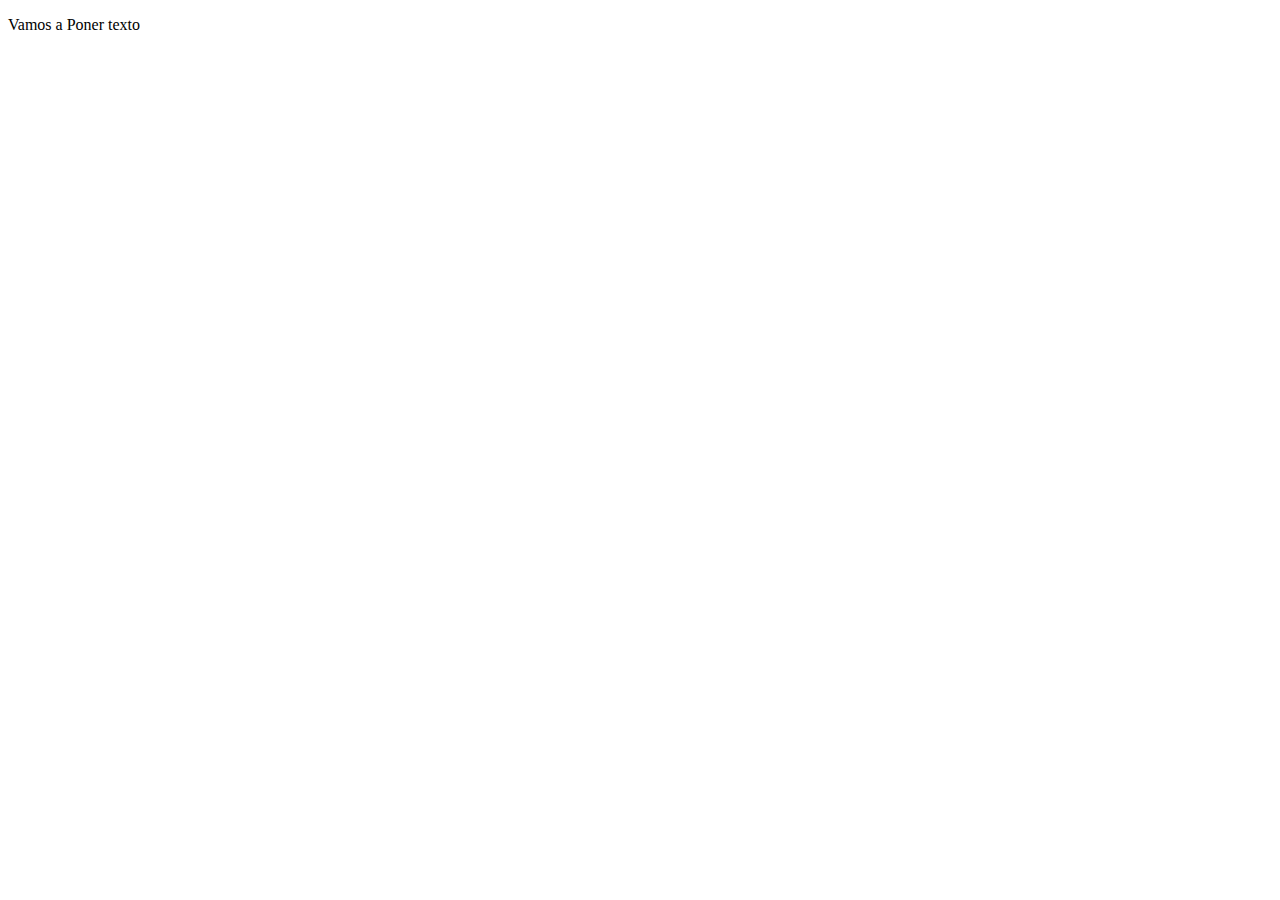
==== Index.html @ 3bfc8650 "Inicio de Page" ====
<!DOCTYPE html>
<html lang="en">
<head>
    <meta charset="UTF-8">
    <meta name="viewport" content="width=device-width, initial-scale=1.0">
    <title>Document</title>
</head>
<body>
    <P>Vamos a Poner texto</P>
</body>
</html>
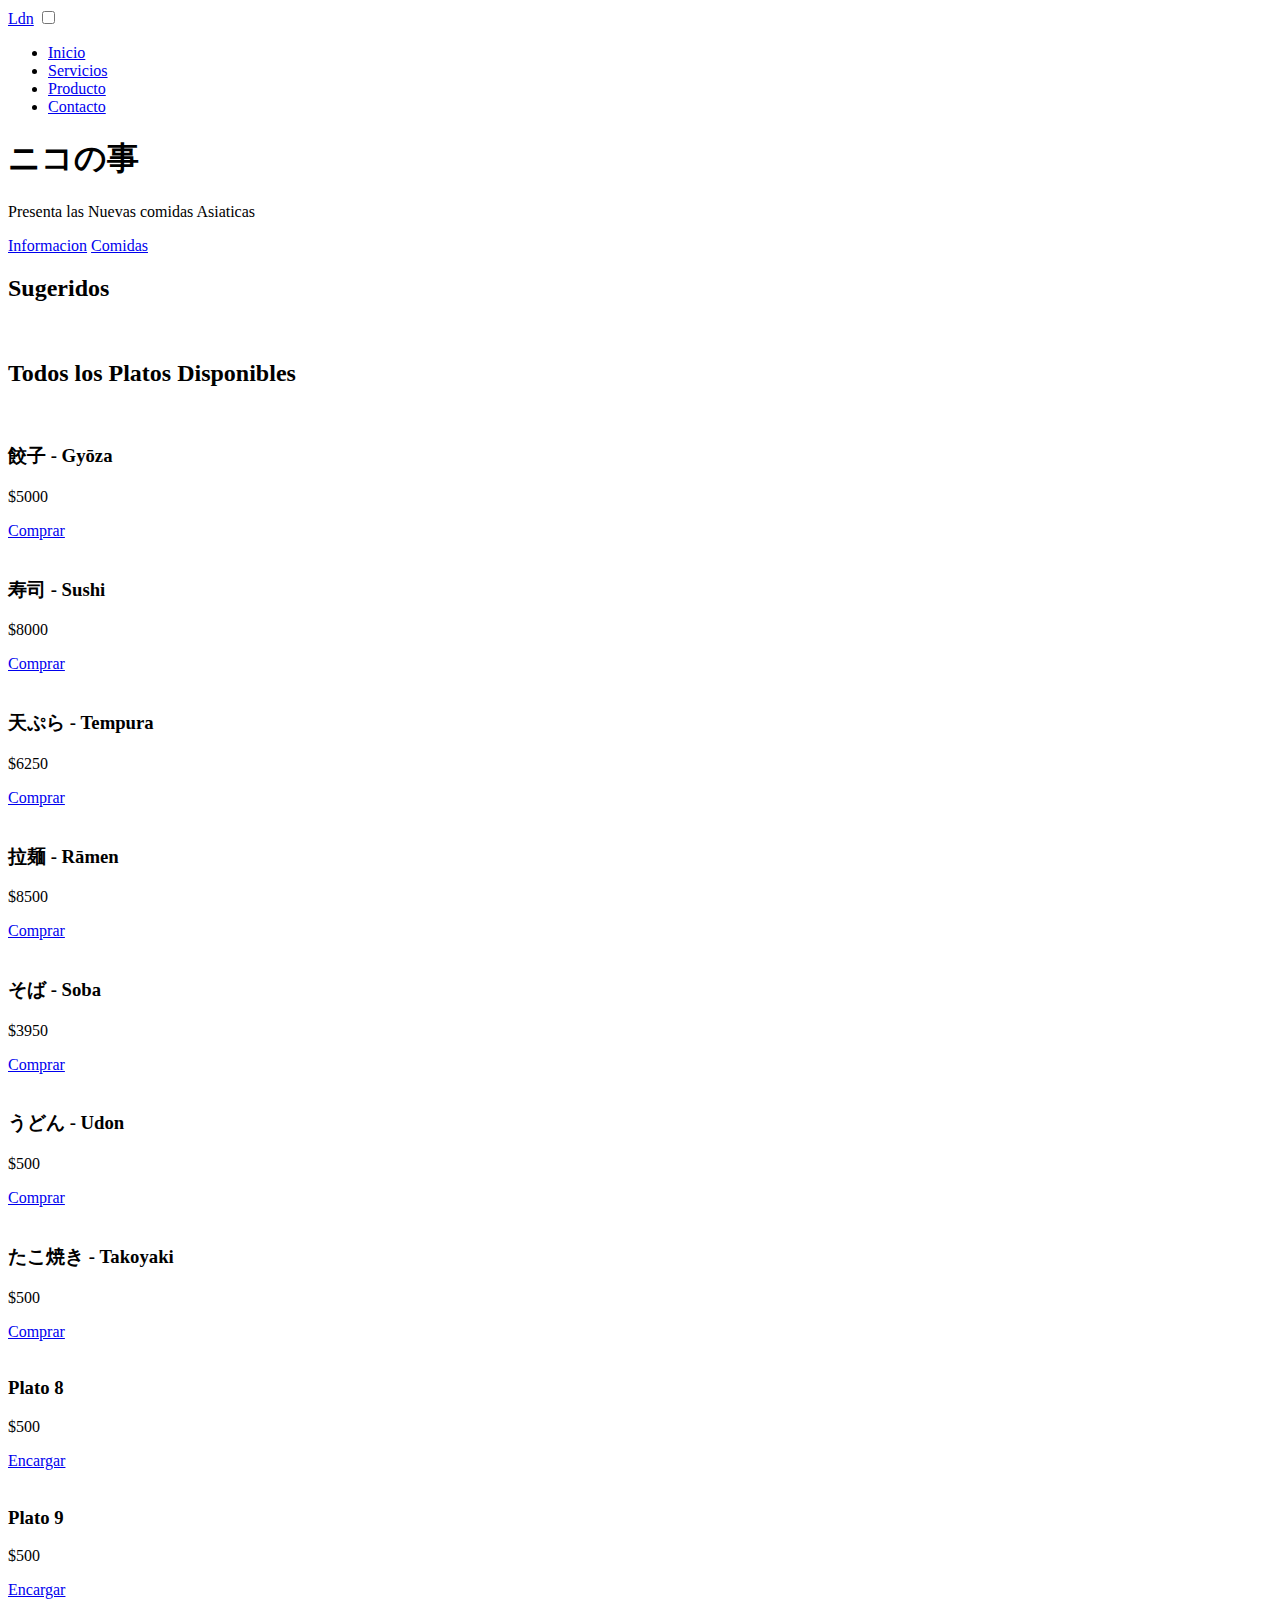
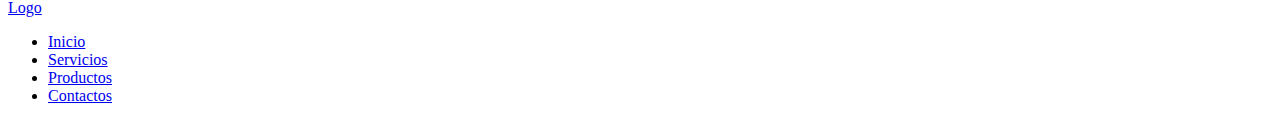
==== commit 920a8f94: "modificado html" ====
--- a/Index.html
+++ b/Index.html
@@ -3,9 +3,155 @@
 <head>
     <meta charset="UTF-8">
     <meta name="viewport" content="width=device-width, initial-scale=1.0">
-    <title>Document</title>
+    <title>EL Hoy</title>
+    <link rel="stylesheet" href="Style.css">
+    <link rel="stylesheet" href="JavaScript.js">
+    <link rel="shortcut icon" href="1.png" type="image/x-icon">
 </head>
 <body>
-    <P>Vamos a Poner texto</P>
+    <header class="header">
+        <div class="menu container">
+            <a href="#" class="Logo">Ldn</a>
+            <input type="checkbox" id="menu"/>
+            <label for="menu"></label>
+            <nav class="navbar">
+                <ul>
+                    <li><a href="#">Inicio</a></li>
+                    <li><a href="#">Servicios</a></li>
+                    <li><a href="#">Producto</a></li>
+                    <li><a href="#">Contacto</a></li>
+                </ul>
+            </nav>
+        </div>
+        <div class="header-content container">
+            <div class="header-txt">
+                <h1>ニコの事</h1>
+                <p>Presenta las Nuevas comidas Asiaticas</p>
+                <div class="butons">
+                    <a href="#" class="btn-1">Informacion</a>
+                    <a href="#" class="btn-1">Comidas</a>
+                </div>
+            </div>
+        </div>
+    </header>
+    <section class="popular container">
+        <h2>Sugeridos</h2>
+        <div class="popular-content">
+          <img src="" alt="">
+          <img src="" alt="">
+          <img src="" alt="">
+          <img src="" alt="">
+          <img src="" alt="">
+        </div>
+    </section>
+    <main class="produc container">
+        <h2>Todos los Platos Disponibles</h2>
+        <div class="produc-content">
+            <div class="produc-1">
+                <img src="Images/p1.jpg" alt="">
+                <div class="produc-txt">
+                    <h3>餃子 - Gyōza</h3>
+                    <div class="price">
+                        <p>$5000</p>
+                        <a href="#" class="btn-2">Comprar</a>
+                    </div>
+                </div>
+            </div>
+            <div class="produc-2">
+                <img src="Images/p2.jpg" alt="">
+                <div class="produc-txt">
+                    <h3>寿司 - Sushi</h3>
+                    <div class="price">
+                        <p>$8000</p>
+                        <a href="#" class="btn-2">Comprar</a>
+                    </div>
+                </div>
+            </div>
+            <div class="produc-3">
+                <img src="Images/p3.jpg" alt="">
+                <div class="produc-txt">
+                    <h3>天ぷら - Tempura</h3>
+                    <div class="price">
+                        <p>$6250</p>
+                        <a href="#" class="btn-2">Comprar</a>
+                    </div>
+                </div>
+            </div>
+            <div class="produc-4">
+                <img src="Images/p4.jpg" alt="">
+                <div class="produc-txt">
+                    <h3>拉麺 - Rāmen</h3>
+                    <div class="price">
+                        <p>$8500</p>
+                        <a href="#" class="btn-2">Comprar</a>
+                    </div>
+                </div>
+            </div>
+            <div class="produc-5">
+                <img src="Images/p5.jpg" alt="">
+                <div class="produc-txt">
+                    <h3>そば - Soba</h3>
+                    <div class="price">
+                        <p>$3950</p>
+                        <a href="#" class="btn-2">Comprar</a>
+                    </div>
+                </div>
+            </div>
+            <div class="produc-6">
+                <img src="Images/p6.jpg" alt="">
+                <div class="produc-txt">
+                    <h3>うどん - Udon</h3>
+                    <div class="price">
+                        <p>$500</p>
+                        <a href="#" class="btn-2">Comprar</a>
+                    </div>
+                </div>
+            </div>
+            <div class="produc-7">
+                <img src="" alt="">
+                <div class="produc-txt">
+                    <h3>たこ焼き - Takoyaki</h3>
+                    <div class="price">
+                        <p>$500</p>
+                        <a href="#" class="btn-2">Comprar</a>
+                    </div>
+                </div>
+            </div>
+            <div class="produc-8">
+                <img src="" alt="">
+                <div class="produc-txt">
+                    <h3>Plato 8</h3>
+                    <div class="price">
+                        <p>$500</p>
+                        <a href="#" class="btn-2">Encargar</a>
+                    </div>
+                </div>
+            </div>
+            <div class="produc-9">
+                <img src="" alt="">
+                <div class="produc-txt">
+                    <h3>Plato 9</h3>
+                    <div class="price">
+                        <p>$500</p>
+                        <a href="#" class="btn-2">Encargar</a>
+                    </div>
+                </div>
+            </div>
+        </div>
+    </main>
+    <a href="form.html"></a>
+    <footer class="footer container">
+        <div class="link">
+            <a href="#" class="Logo">Logo</a>
+        </div>
+        <div class="link">
+            <ul>
+                <li><a href="#">Inicio</a></li>
+                <li><a href="#">Servicios</a></li>
+                <li><a href="#">Productos</a></li>
+                <li><a href="#">Contactos</a></li>
+            </ul>
+        </div>
+    </footer>
 </body>
 </html>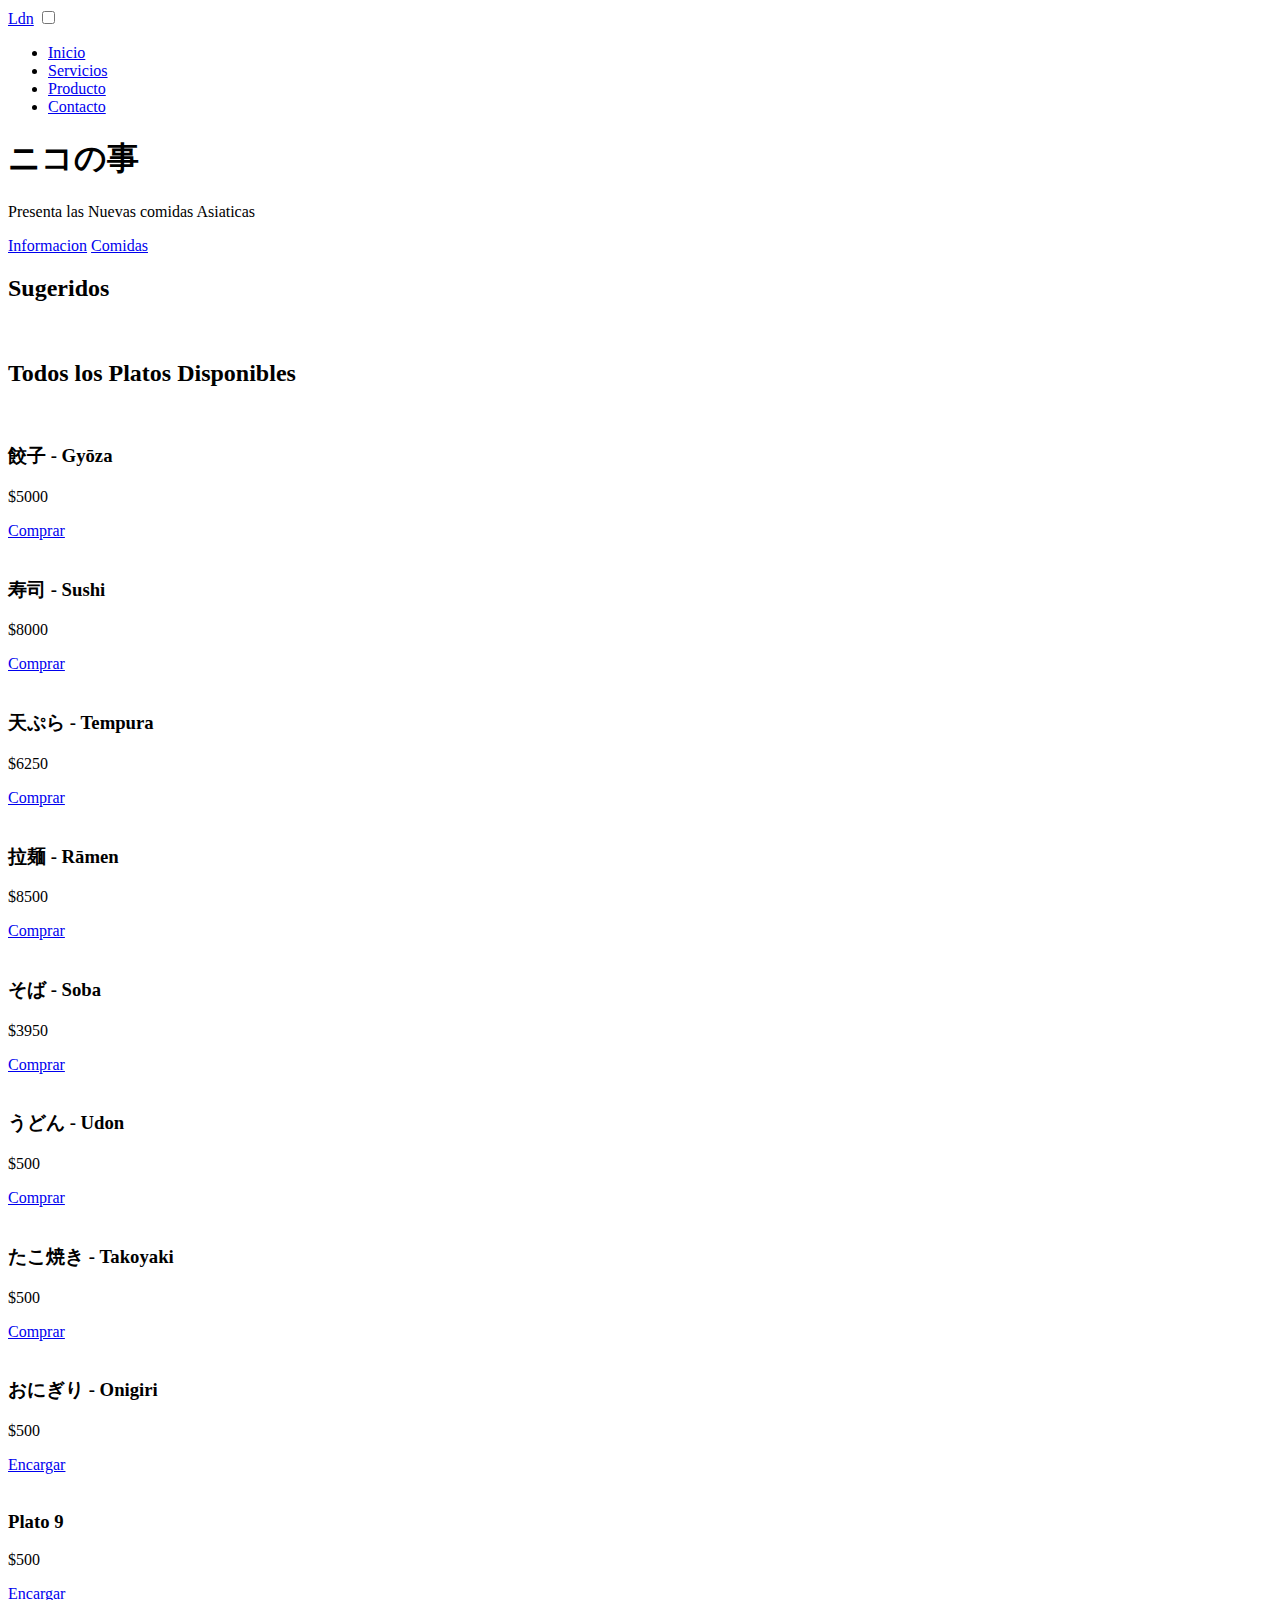
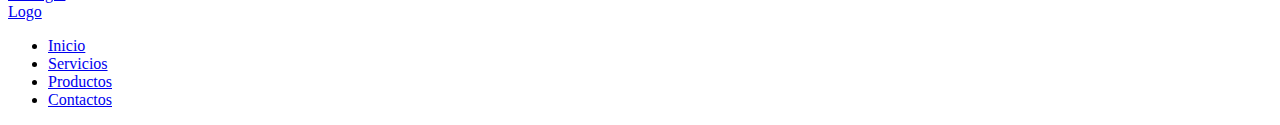
==== commit a476deef: "enlasando form" ====
--- a/Index.html
+++ b/Index.html
@@ -4,8 +4,8 @@
     <meta charset="UTF-8">
     <meta name="viewport" content="width=device-width, initial-scale=1.0">
     <title>EL Hoy</title>
-    <link rel="stylesheet" href="Style.css">
-    <link rel="stylesheet" href="JavaScript.js">
+    <link rel="stylesheet" href="style.css">
+    <link rel="stylesheet" href="form.js">
     <link rel="shortcut icon" href="1.png" type="image/x-icon">
 </head>
 <body>
@@ -108,7 +108,7 @@
                 </div>
             </div>
             <div class="produc-7">
-                <img src="" alt="">
+                <img src="images/p7.jpg" alt="">
                 <div class="produc-txt">
                     <h3>たこ焼き - Takoyaki</h3>
                     <div class="price">
@@ -120,7 +120,7 @@
             <div class="produc-8">
                 <img src="" alt="">
                 <div class="produc-txt">
-                    <h3>Plato 8</h3>
+                    <h3>おにぎり - Onigiri</h3>
                     <div class="price">
                         <p>$500</p>
                         <a href="#" class="btn-2">Encargar</a>
@@ -149,7 +149,7 @@
                 <li><a href="#">Inicio</a></li>
                 <li><a href="#">Servicios</a></li>
                 <li><a href="#">Productos</a></li>
-                <li><a href="#">Contactos</a></li>
+                <li><a href="form.html">Contactos</a></li>
             </ul>
         </div>
     </footer>
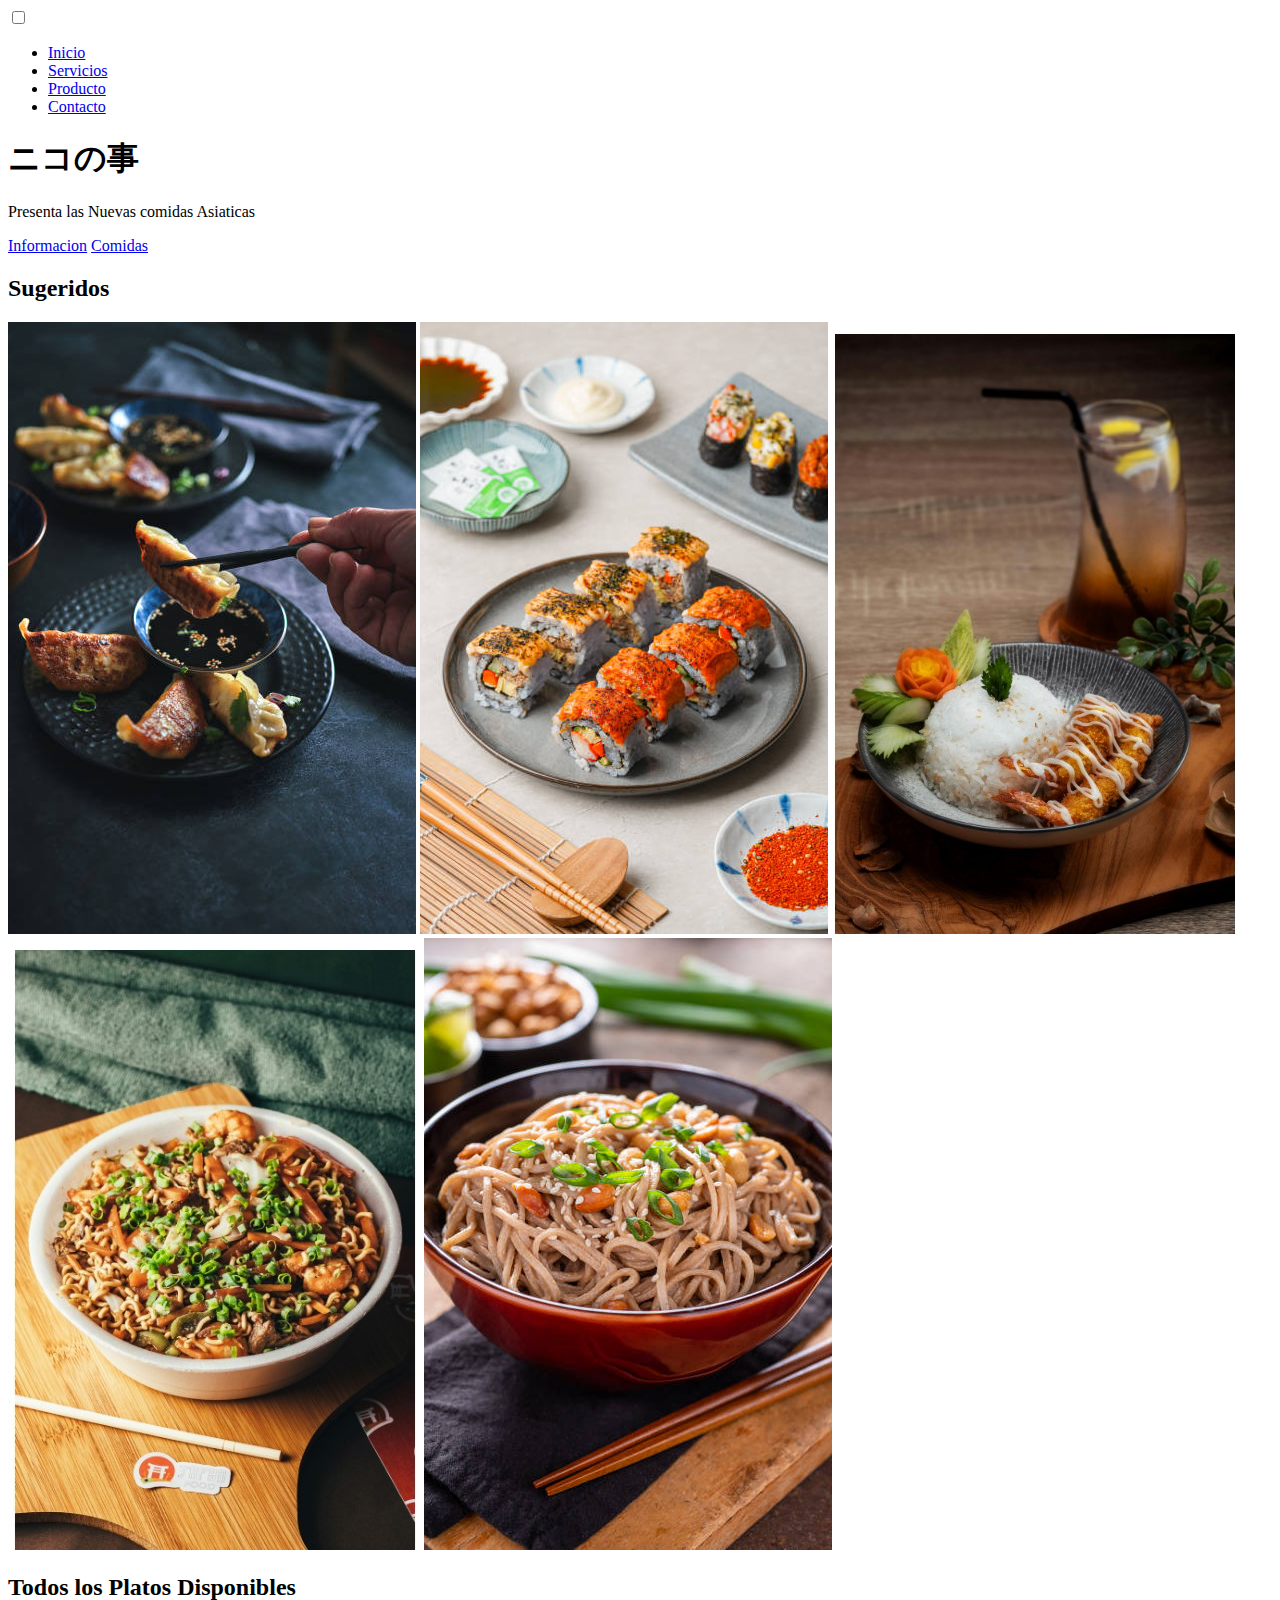
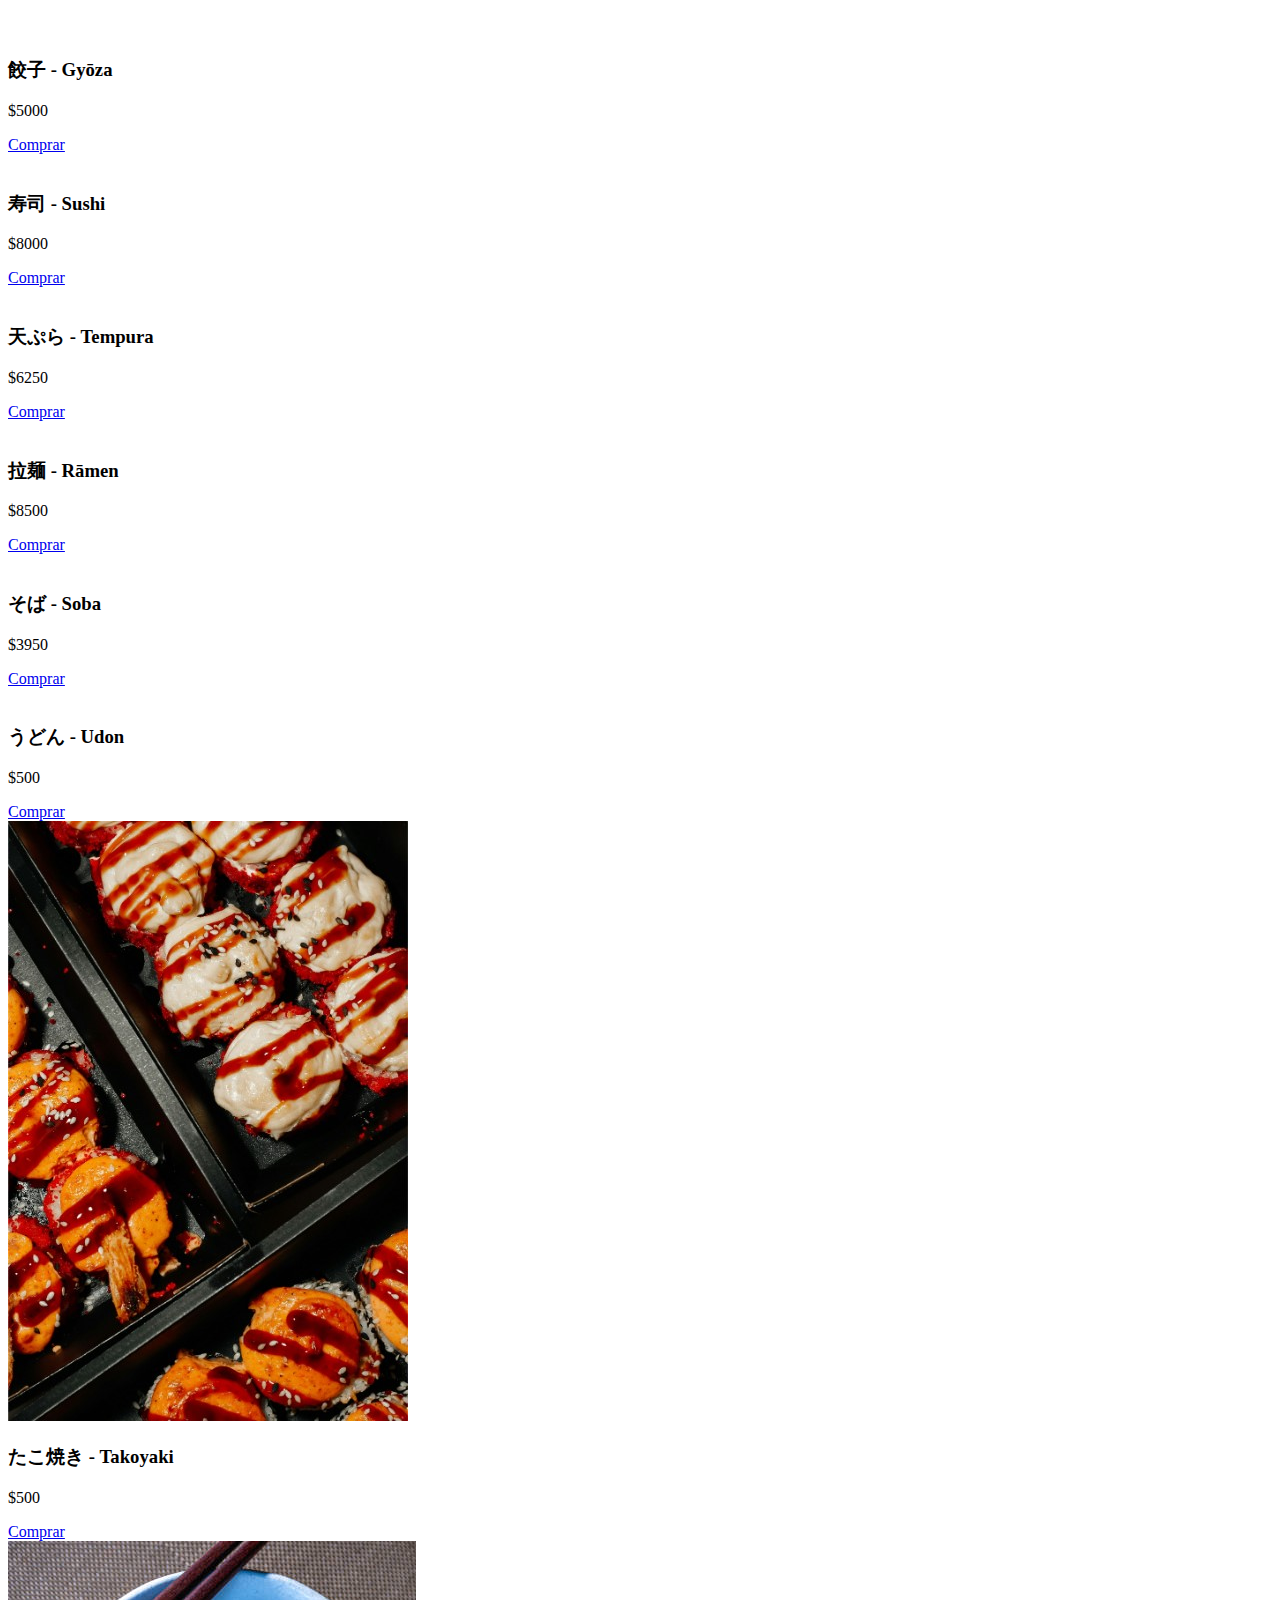
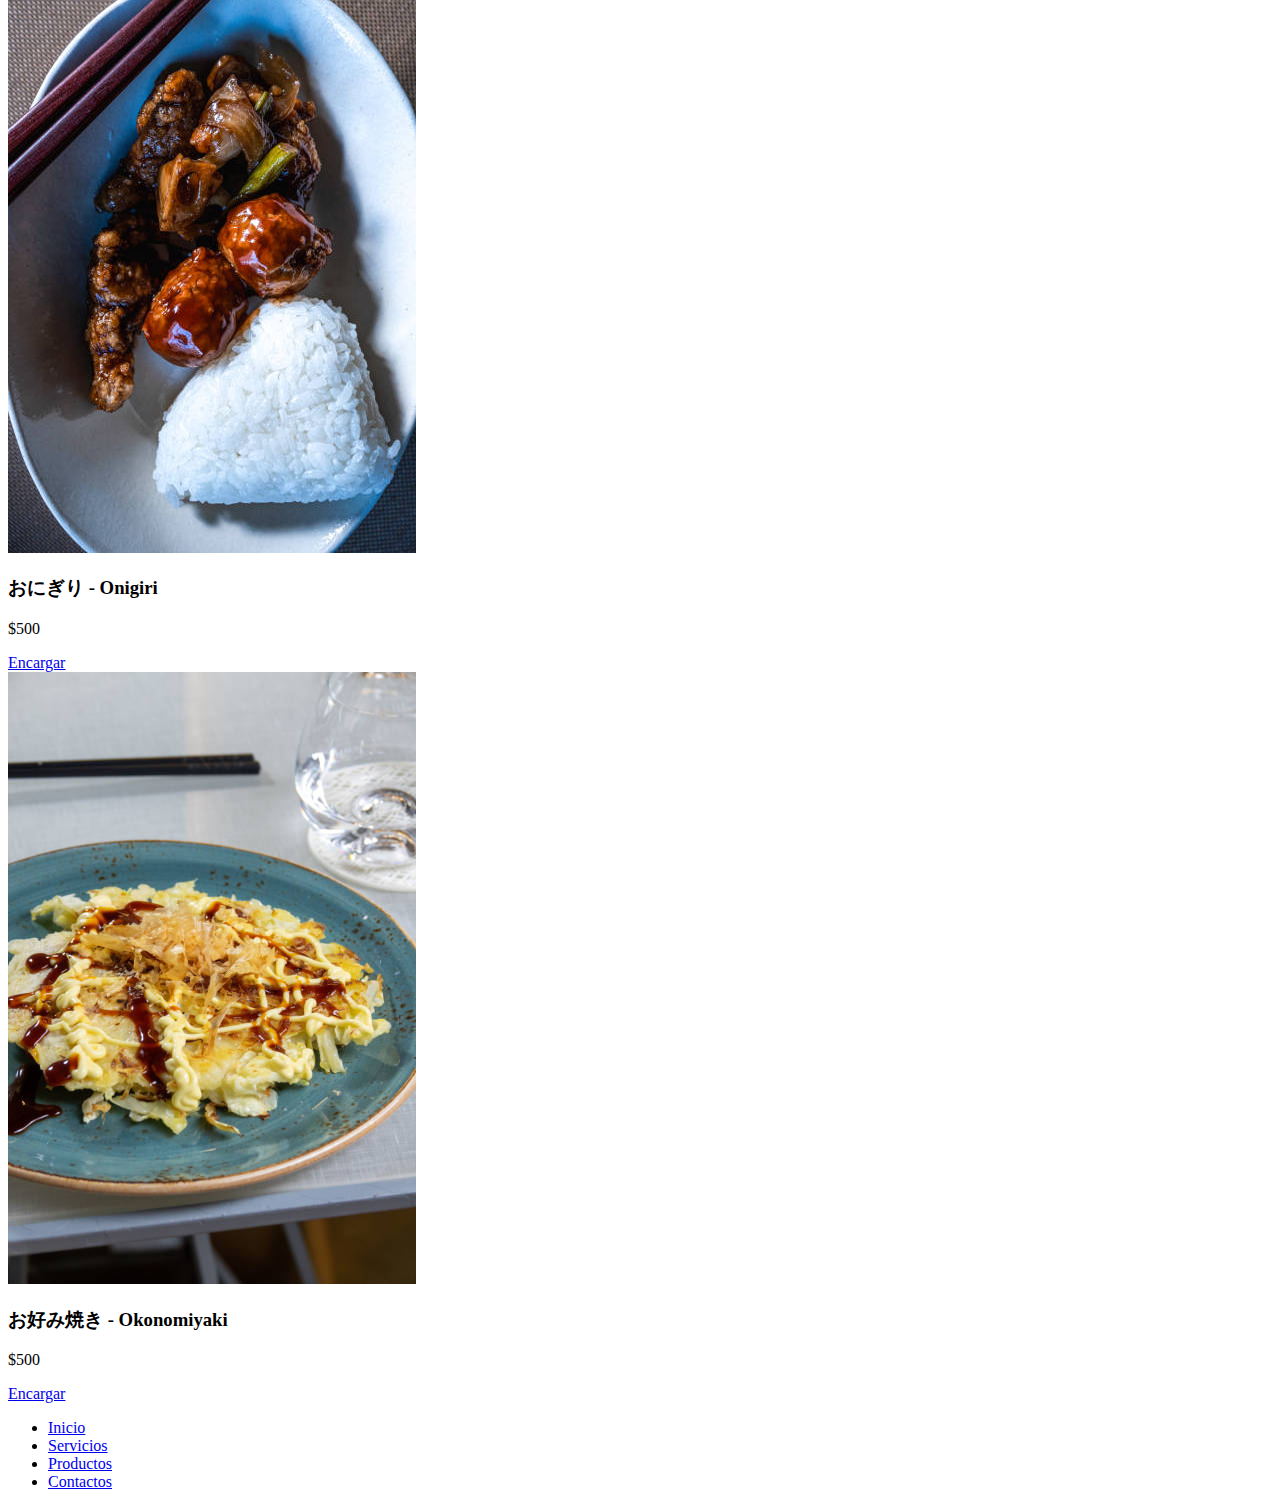
==== commit 52adf07f: "cambios" ====
--- a/Index.html
+++ b/Index.html
@@ -10,8 +10,8 @@
 </head>
 <body>
     <header class="header">
-        <div class="menu container">
-            <a href="#" class="Logo">Ldn</a>
+        <div class="menu container"> 
+             <!--<a href="#" class="Logo">Ldn</a>-->
             <input type="checkbox" id="menu"/>
             <label for="menu"></label>
             <nav class="navbar">
@@ -37,11 +37,11 @@
     <section class="popular container">
         <h2>Sugeridos</h2>
         <div class="popular-content">
-          <img src="" alt="">
-          <img src="" alt="">
-          <img src="" alt="">
-          <img src="" alt="">
-          <img src="" alt="">
+          <img src="images/p1.jpg" alt="">
+          <img src="images/p2.jpg" alt="">
+          <img src="images/p3.jpg" alt="">
+          <img src="images/p4.jpg" alt="">
+          <img src="images/p5.jpg" alt="">
         </div>
     </section>
     <main class="produc container">
@@ -118,7 +118,7 @@
                 </div>
             </div>
             <div class="produc-8">
-                <img src="" alt="">
+                <img src="images/p8.jpg" alt="">
                 <div class="produc-txt">
                     <h3>おにぎり - Onigiri</h3>
                     <div class="price">
@@ -128,9 +128,9 @@
                 </div>
             </div>
             <div class="produc-9">
-                <img src="" alt="">
+                <img src="images/p9.jpg" alt="">
                 <div class="produc-txt">
-                    <h3>Plato 9</h3>
+                    <h3>お好み焼き - Okonomiyaki</h3>
                     <div class="price">
                         <p>$500</p>
                         <a href="#" class="btn-2">Encargar</a>
@@ -142,7 +142,7 @@
     <a href="form.html"></a>
     <footer class="footer container">
         <div class="link">
-            <a href="#" class="Logo">Logo</a>
+            <!--<a href="#" class="Logo">Logo</a>-->
         </div>
         <div class="link">
             <ul>
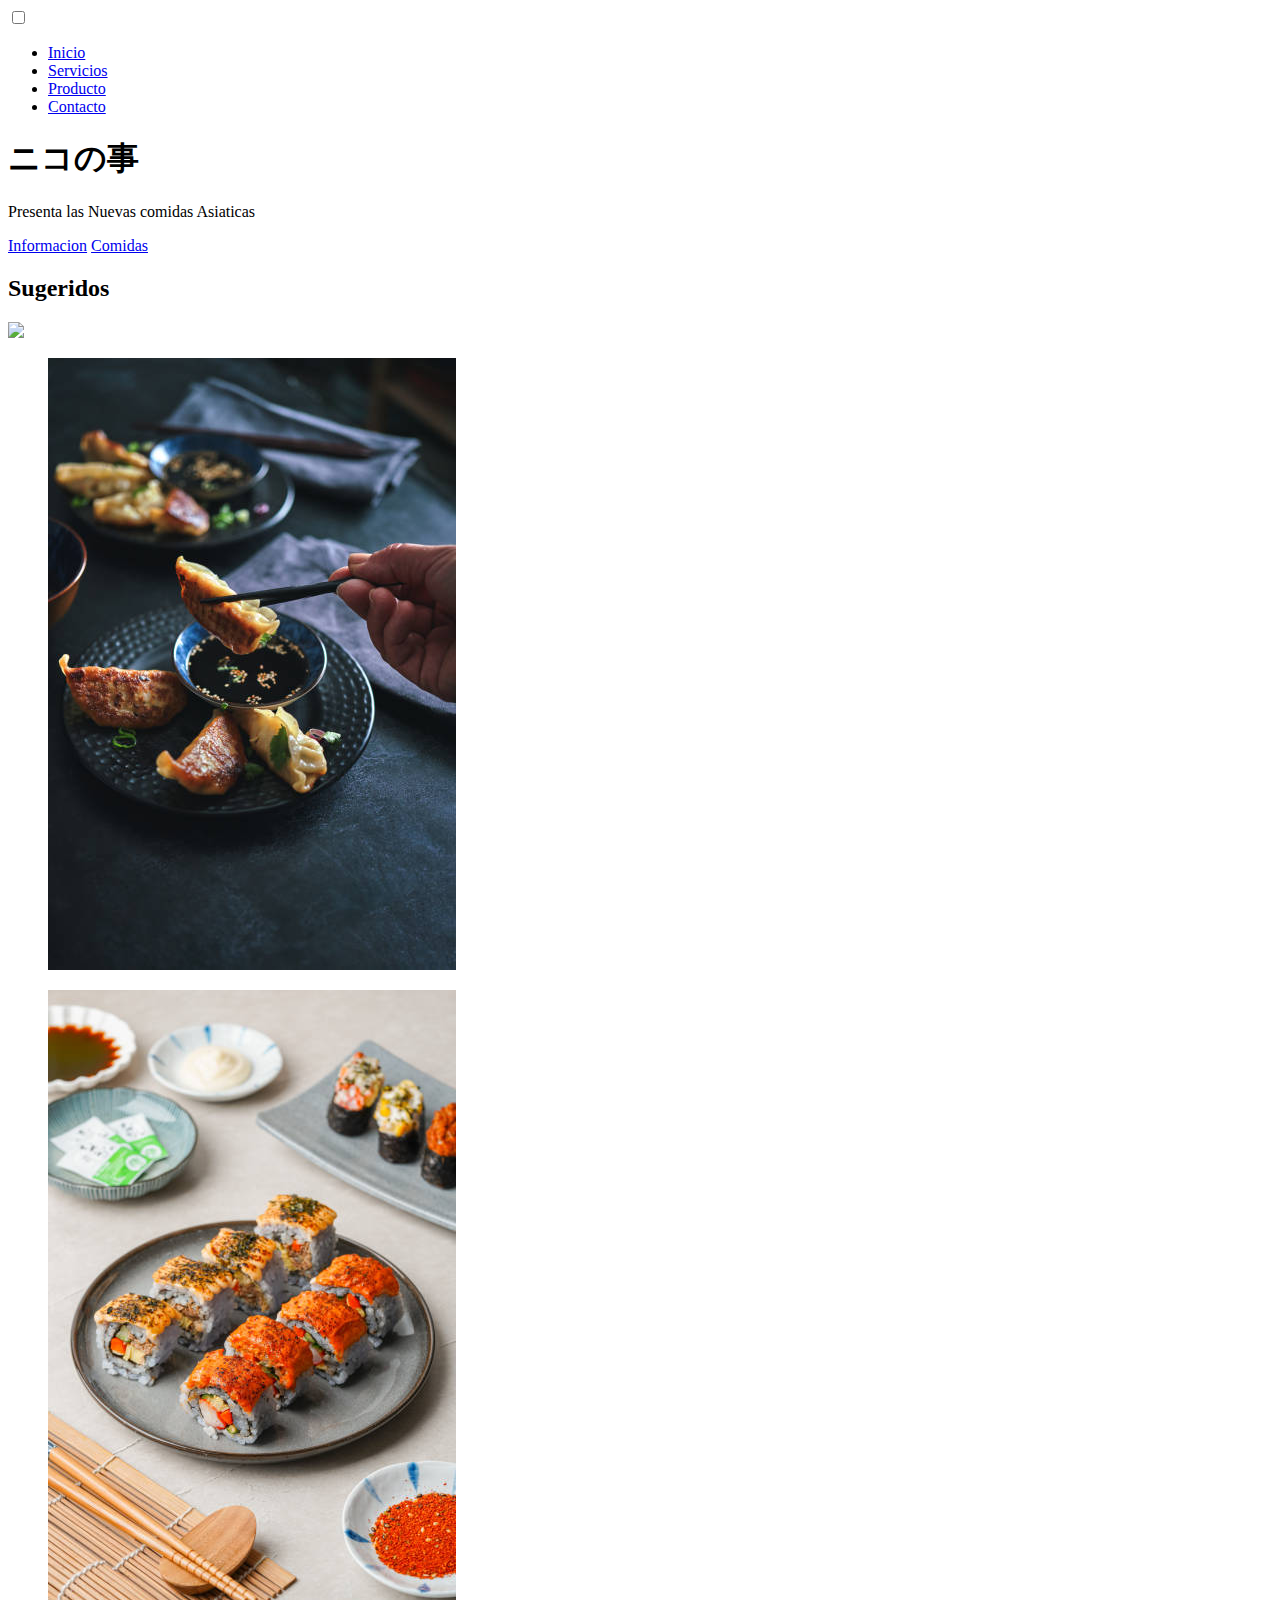
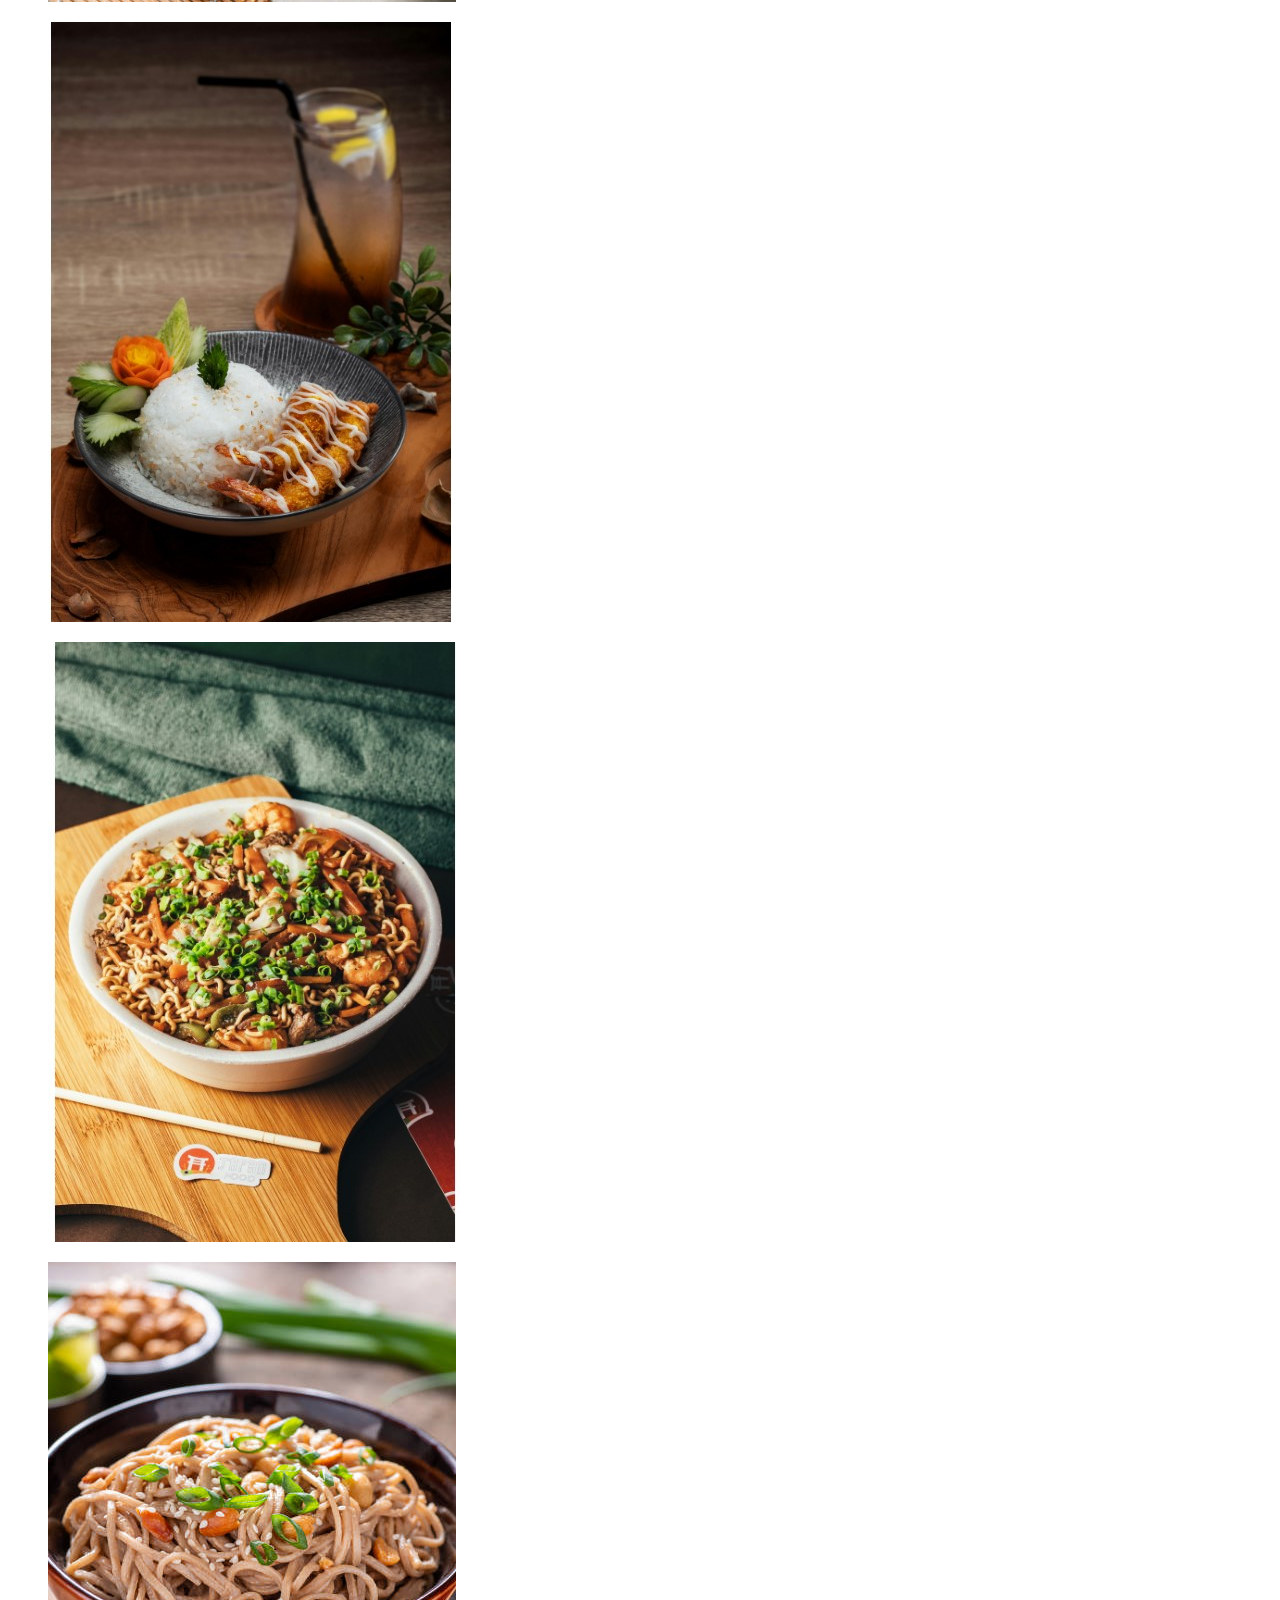
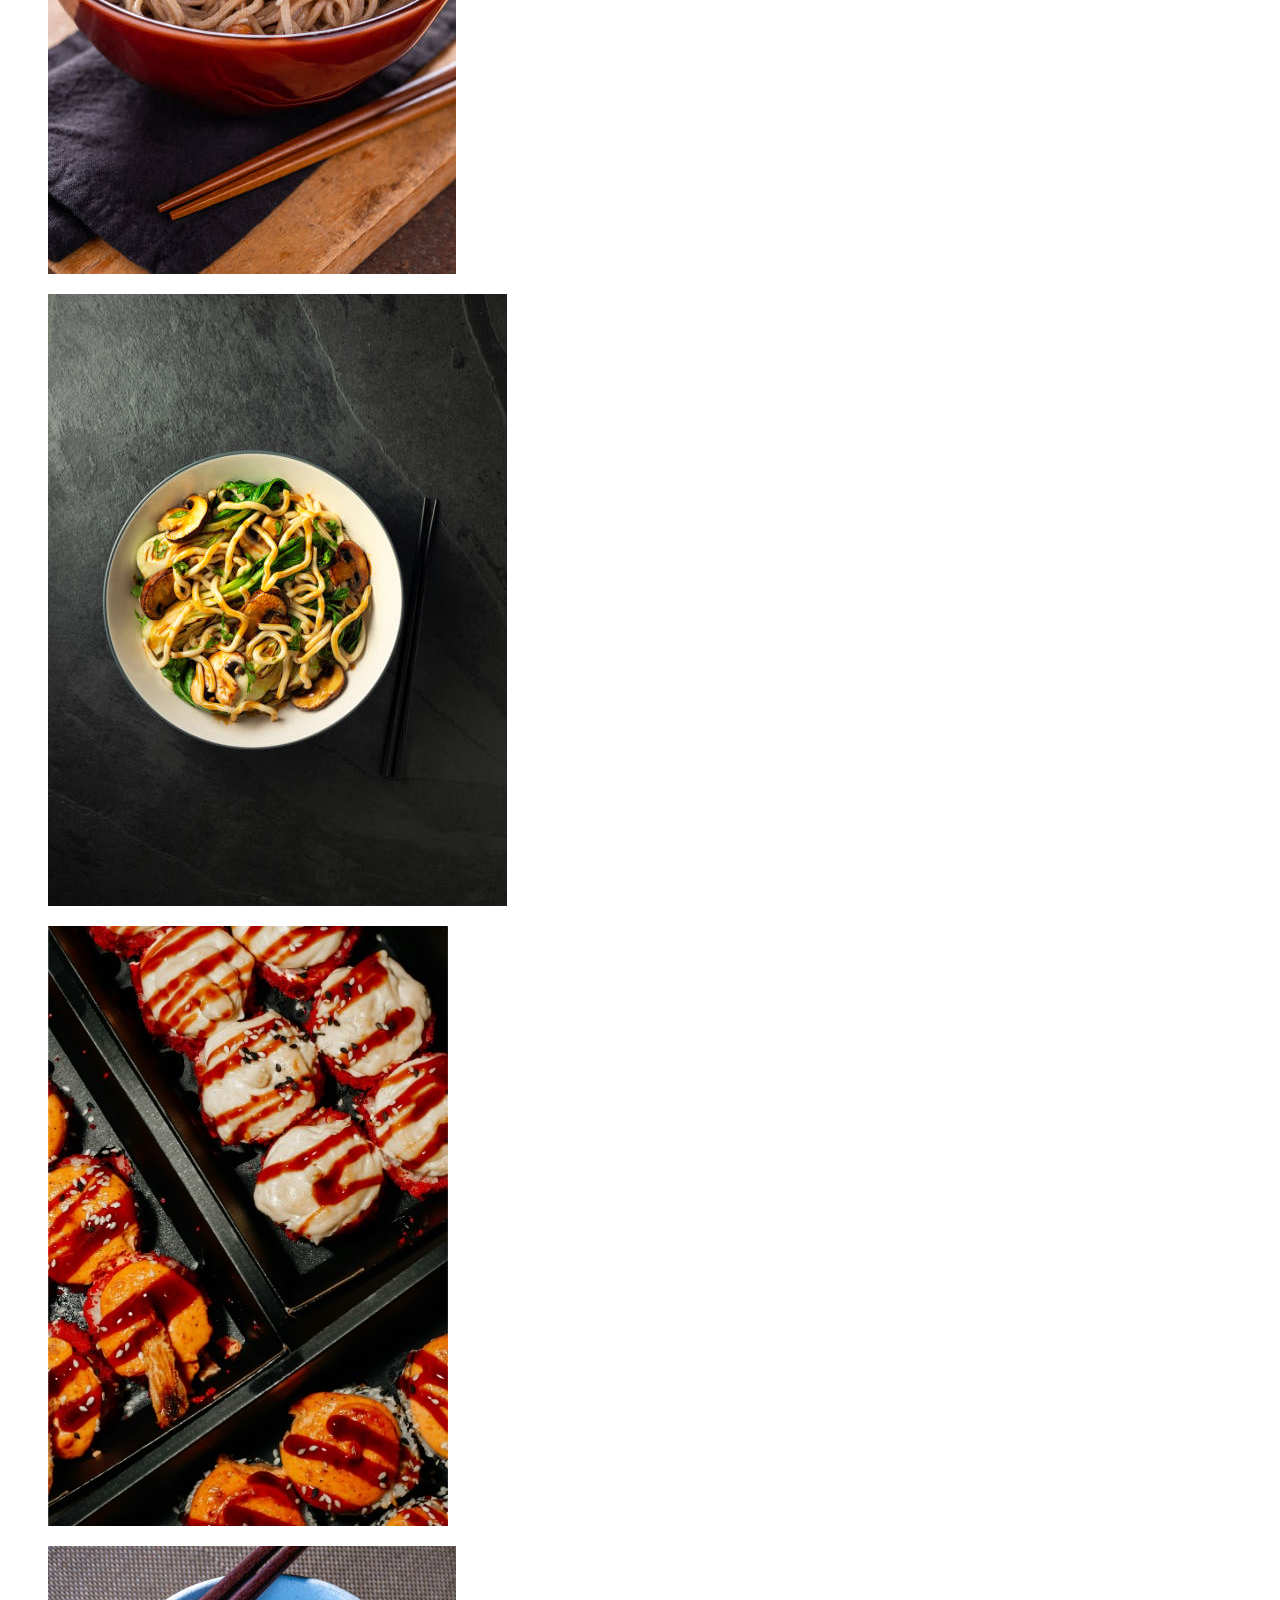
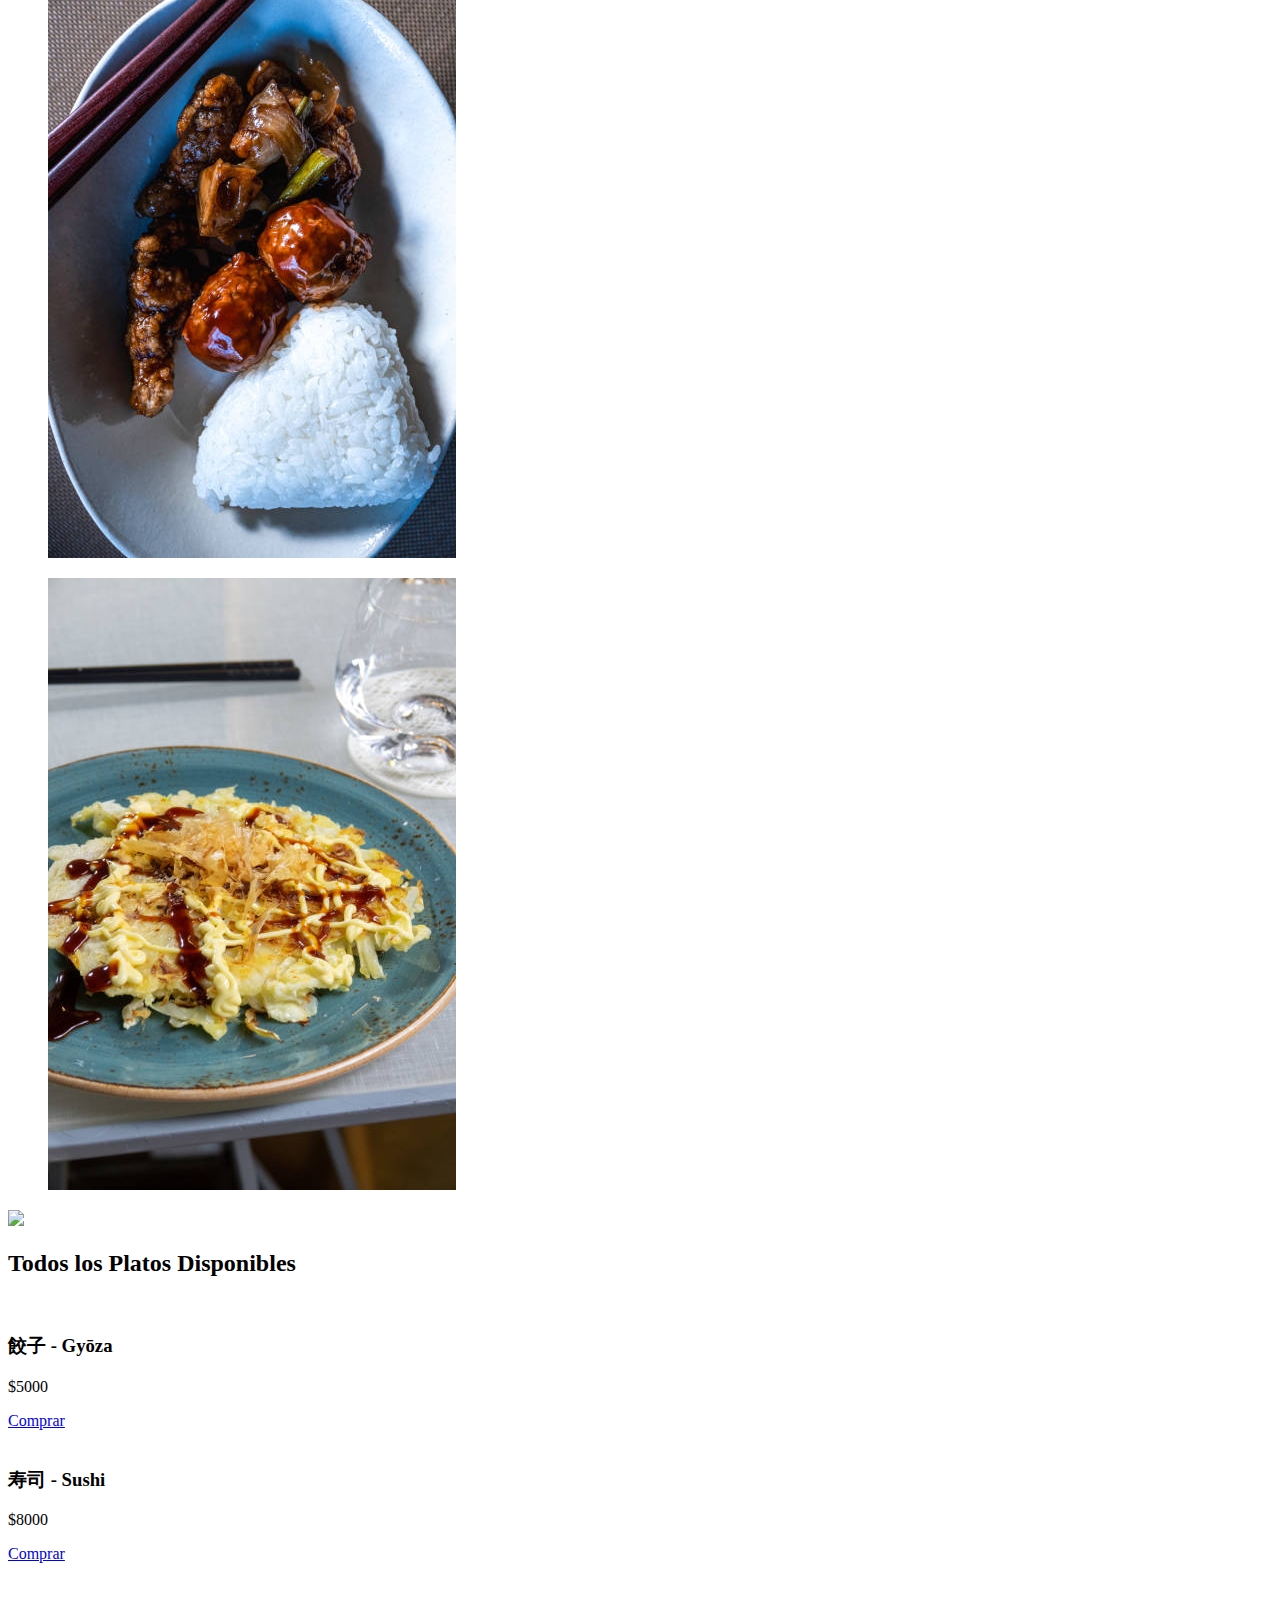
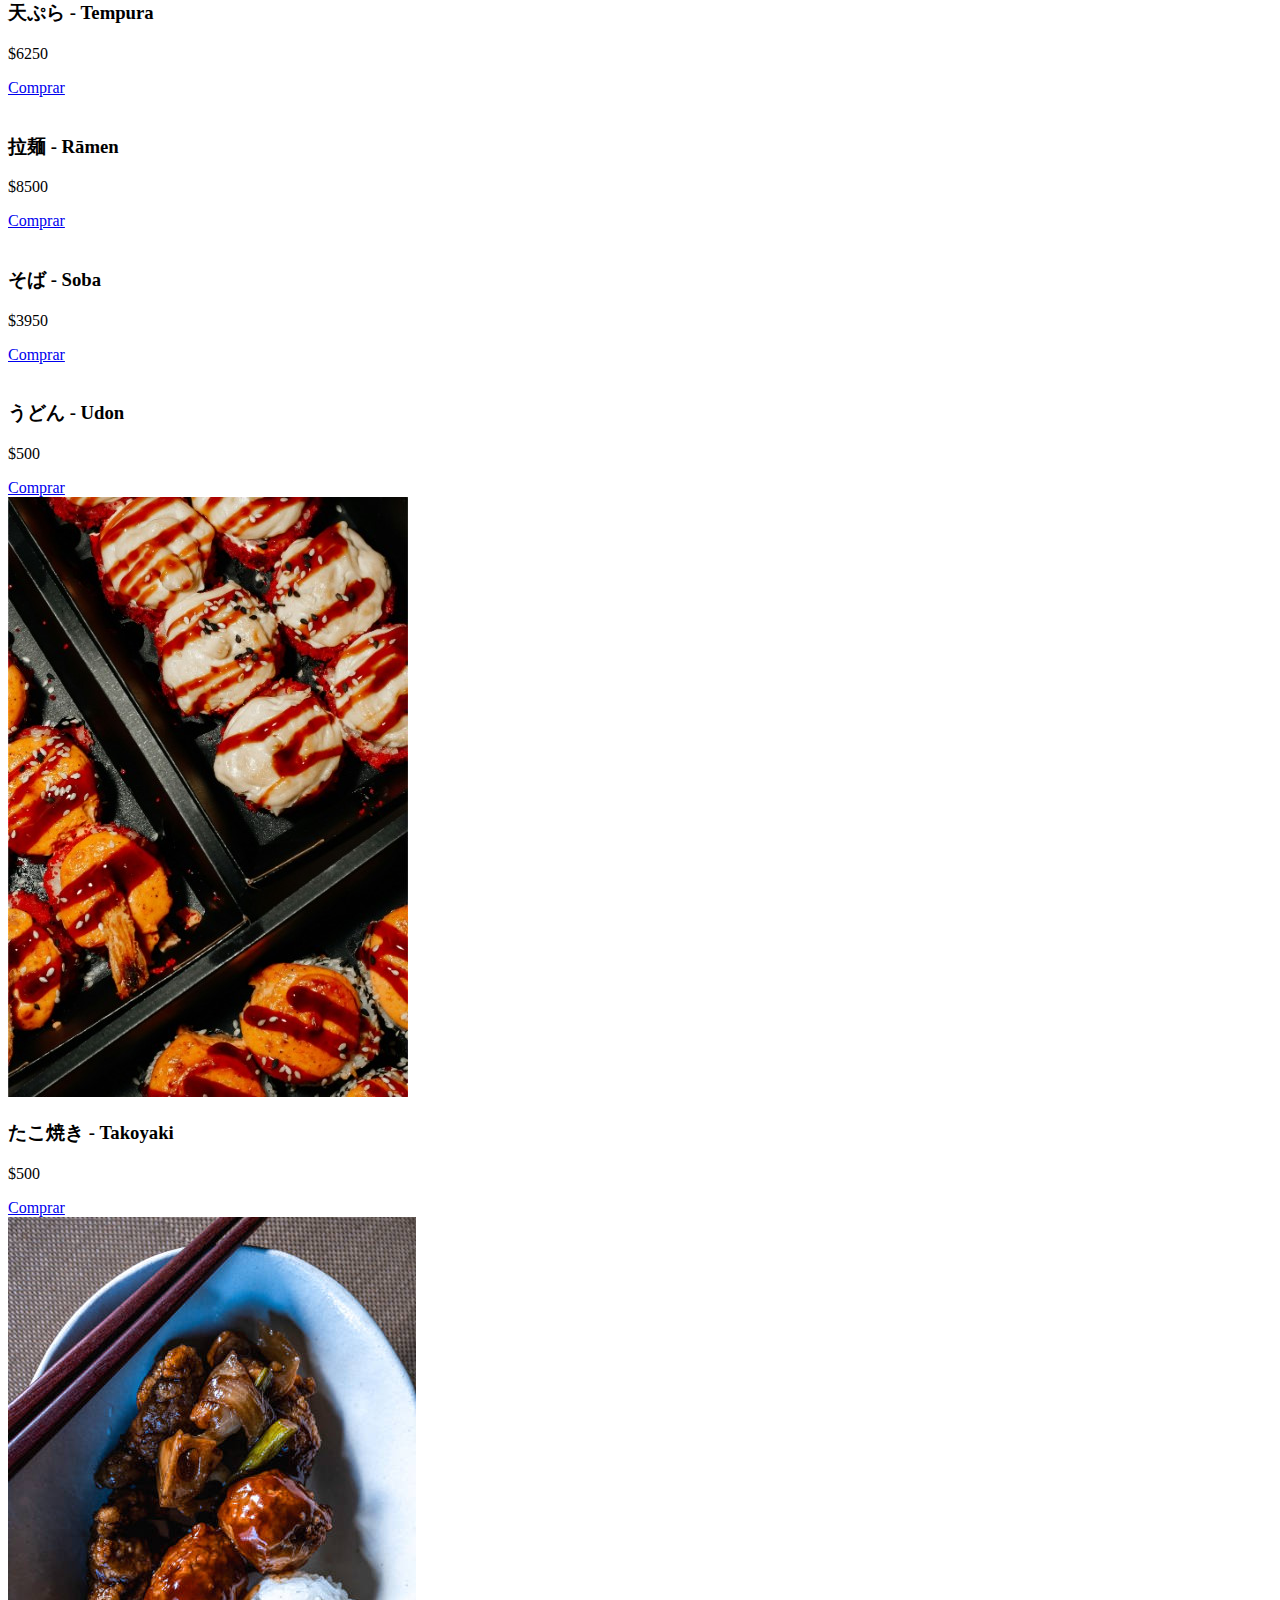
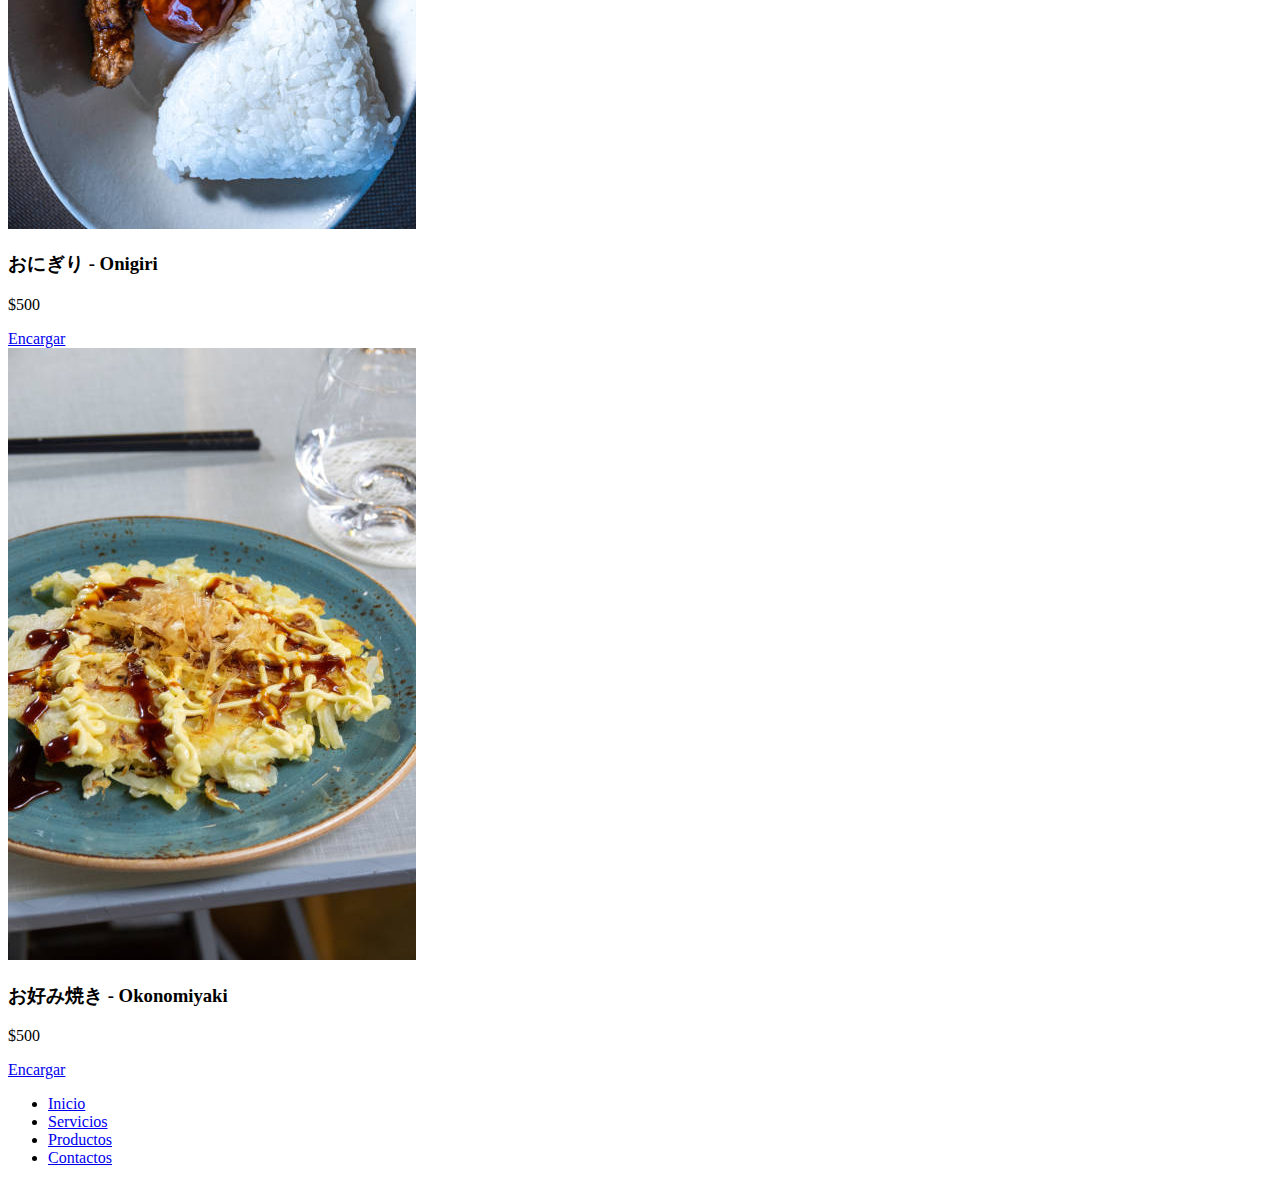
==== commit 5b9f8f60: "agregando pagina alternativa" ====
--- a/Index.html
+++ b/Index.html
@@ -7,6 +7,7 @@
     <link rel="stylesheet" href="style.css">
     <link rel="stylesheet" href="form.js">
     <link rel="shortcut icon" href="1.png" type="image/x-icon">
+    <link rel="stylesheet" href="carrusel.css">
 </head>
 <body>
     <header class="header">
@@ -19,7 +20,7 @@
                     <li><a href="#">Inicio</a></li>
                     <li><a href="#">Servicios</a></li>
                     <li><a href="#">Producto</a></li>
-                    <li><a href="#">Contacto</a></li>
+                    <li><a href="form.html">Contacto</a></li>
                 </ul>
             </nav>
         </div>
@@ -28,7 +29,7 @@
                 <h1>ニコの事</h1>
                 <p>Presenta las Nuevas comidas Asiaticas</p>
                 <div class="butons">
-                    <a href="#" class="btn-1">Informacion</a>
+                    <a href="pagina2.html" class="btn-1">Informacion</a>
                     <a href="#" class="btn-1">Comidas</a>
                 </div>
             </div>
@@ -36,12 +37,69 @@
     </header>
     <section class="popular container">
         <h2>Sugeridos</h2>
-        <div class="popular-content">
-          <img src="images/p1.jpg" alt="">
-          <img src="images/p2.jpg" alt="">
-          <img src="images/p3.jpg" alt="">
-          <img src="images/p4.jpg" alt="">
-          <img src="images/p5.jpg" alt="">
+        <div>           
+            <section class="carruselImg">
+                <div class="carrusel__container container">
+                    <img src="./images/1904658-arrow-arrow-left-change-direction-left-next-undo_122508.svg" class="carrusel__arrow" id="before">
+    
+                    <section class="carrusel__body carrusel__body--show" data-id="1">
+                        <figure class="carrusel__picture">
+                            <img src="./images/p1.jpg" class="carrusel__img">
+                        </figure>
+                    </section>
+    
+                    <section class="carrusel__body" data-id="2">  
+                        <figure class="carrusel__picture">
+                            <img src="./images/p2.jpg" class="carrusel__img">
+                        </figure>
+                    </section>
+    
+                    <section class="carrusel__body" data-id="3">
+                        <figure class="carrusel__picture">
+                            <img src="./images/p3.jpg" class="carrusel__img">
+                        </figure>
+                    </section>
+    
+                    <section class="carrusel__body" data-id="4">
+                        <figure class="carrusel__picture">
+                            <img src="./images/p4.jpg" class="carrusel__img">
+                        </figure>
+                    </section>
+    
+                    <section class="carrusel__body" data-id="5">
+                        <figure class="carrusel__picture">
+                            <img src="./images/p5.jpg" class="carrusel__img">
+                        </figure>
+                    </section>
+    
+                    <section class="carrusel__body" data-id="6">
+                        <figure class="carrusel__picture">
+                            <img src="./images/p6.jpg" class="carrusel__img">
+                        </figure>
+                    </section>
+    
+                    <section class="carrusel__body" data-id="7">
+                        <figure class="carrusel__picture">
+                            <img src="./images/p7.jpg" class="carrusel__img">
+                        </figure>
+                    </section>
+    
+                    <section class="carrusel__body" data-id="8">
+                        <figure class="carrusel__picture">
+                            <img src="./images/p8.jpg" class="carrusel__img">
+                        </figure>
+                    </section>
+    
+                    <section class="carrusel__body" data-id="9">
+                        <figure class="carrusel__picture">
+                            <img src="./images/p9.jpg" class="carrusel__img">
+                        </figure>
+                    </section>
+    
+    
+                    <img src="./images/1904671-arrow-arrow-right-change-direction-next-page-right_122521.svg" class="carrusel__arrow" id="next">
+                </div>
+        </section>
         </div>
     </section>
     <main class="produc container">
@@ -153,5 +211,6 @@
             </ul>
         </div>
     </footer>
+    <script src="slider.js"></script>
 </body>
 </html>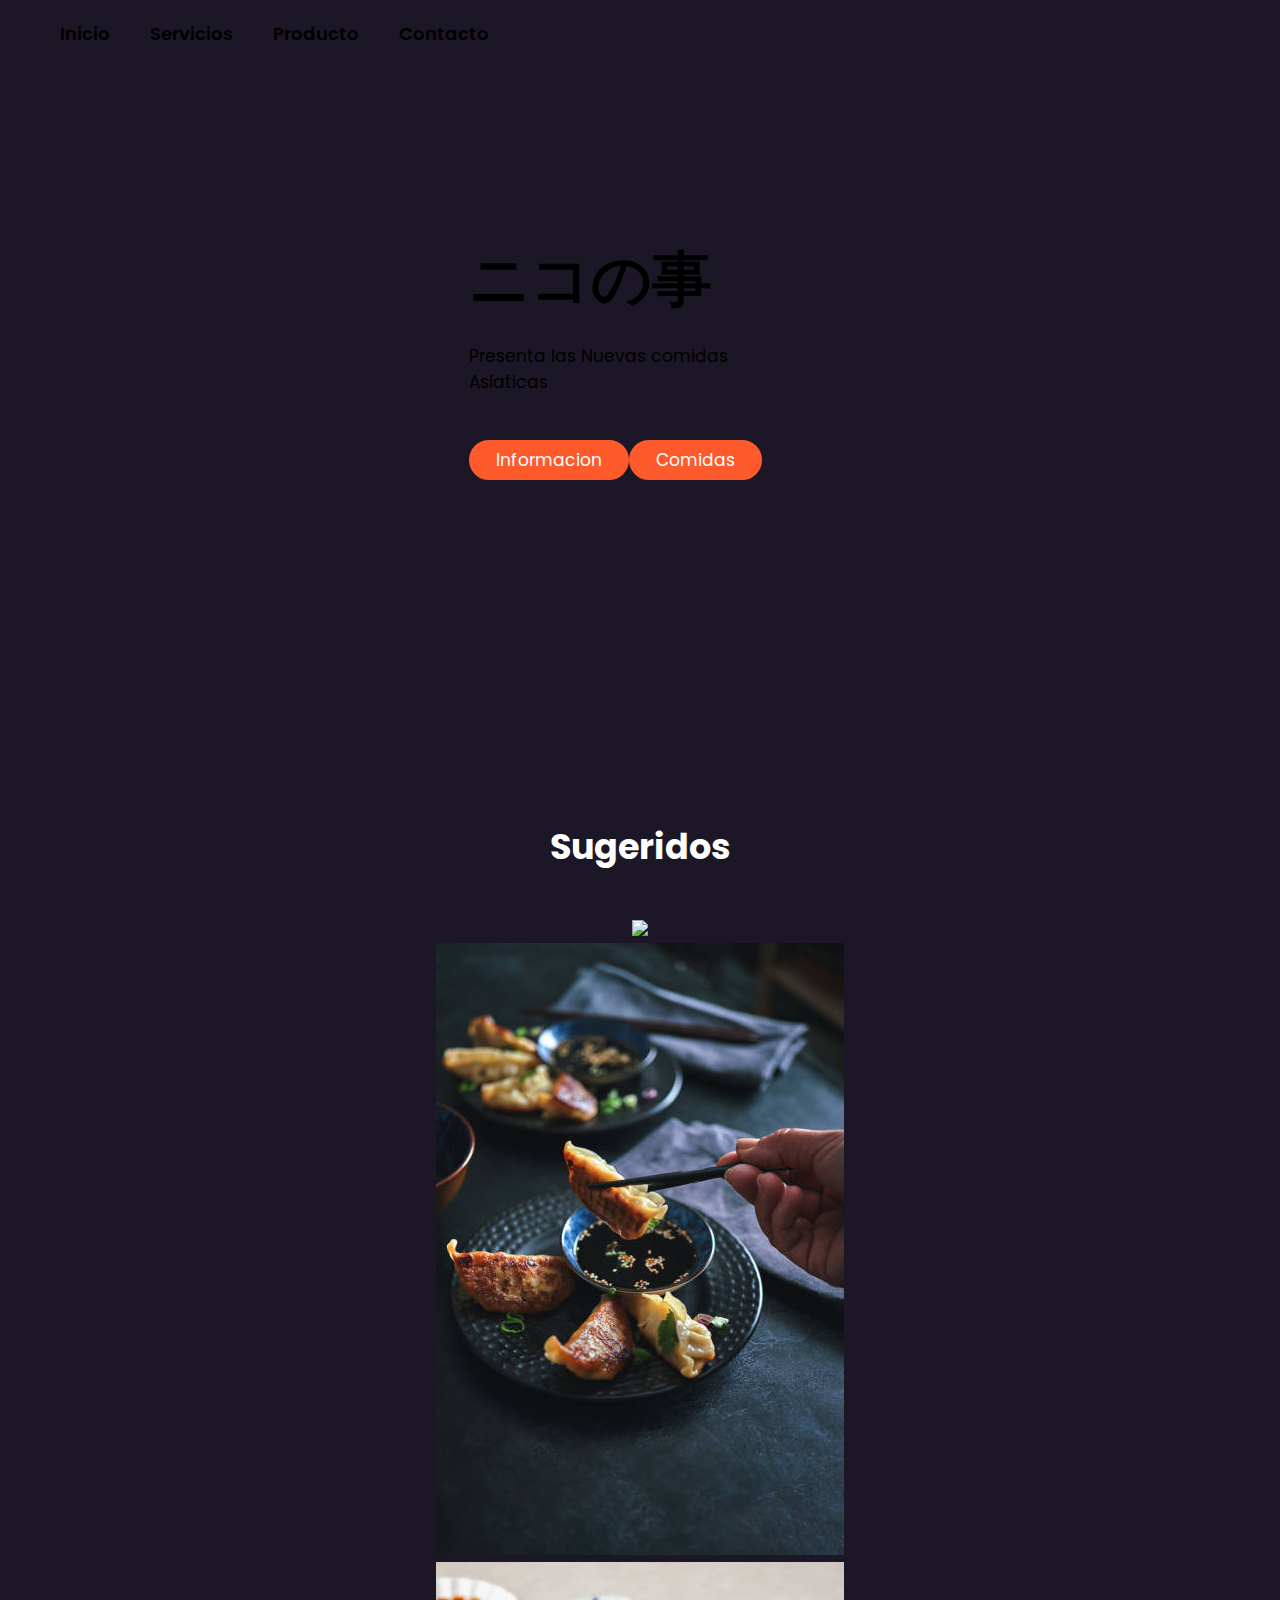
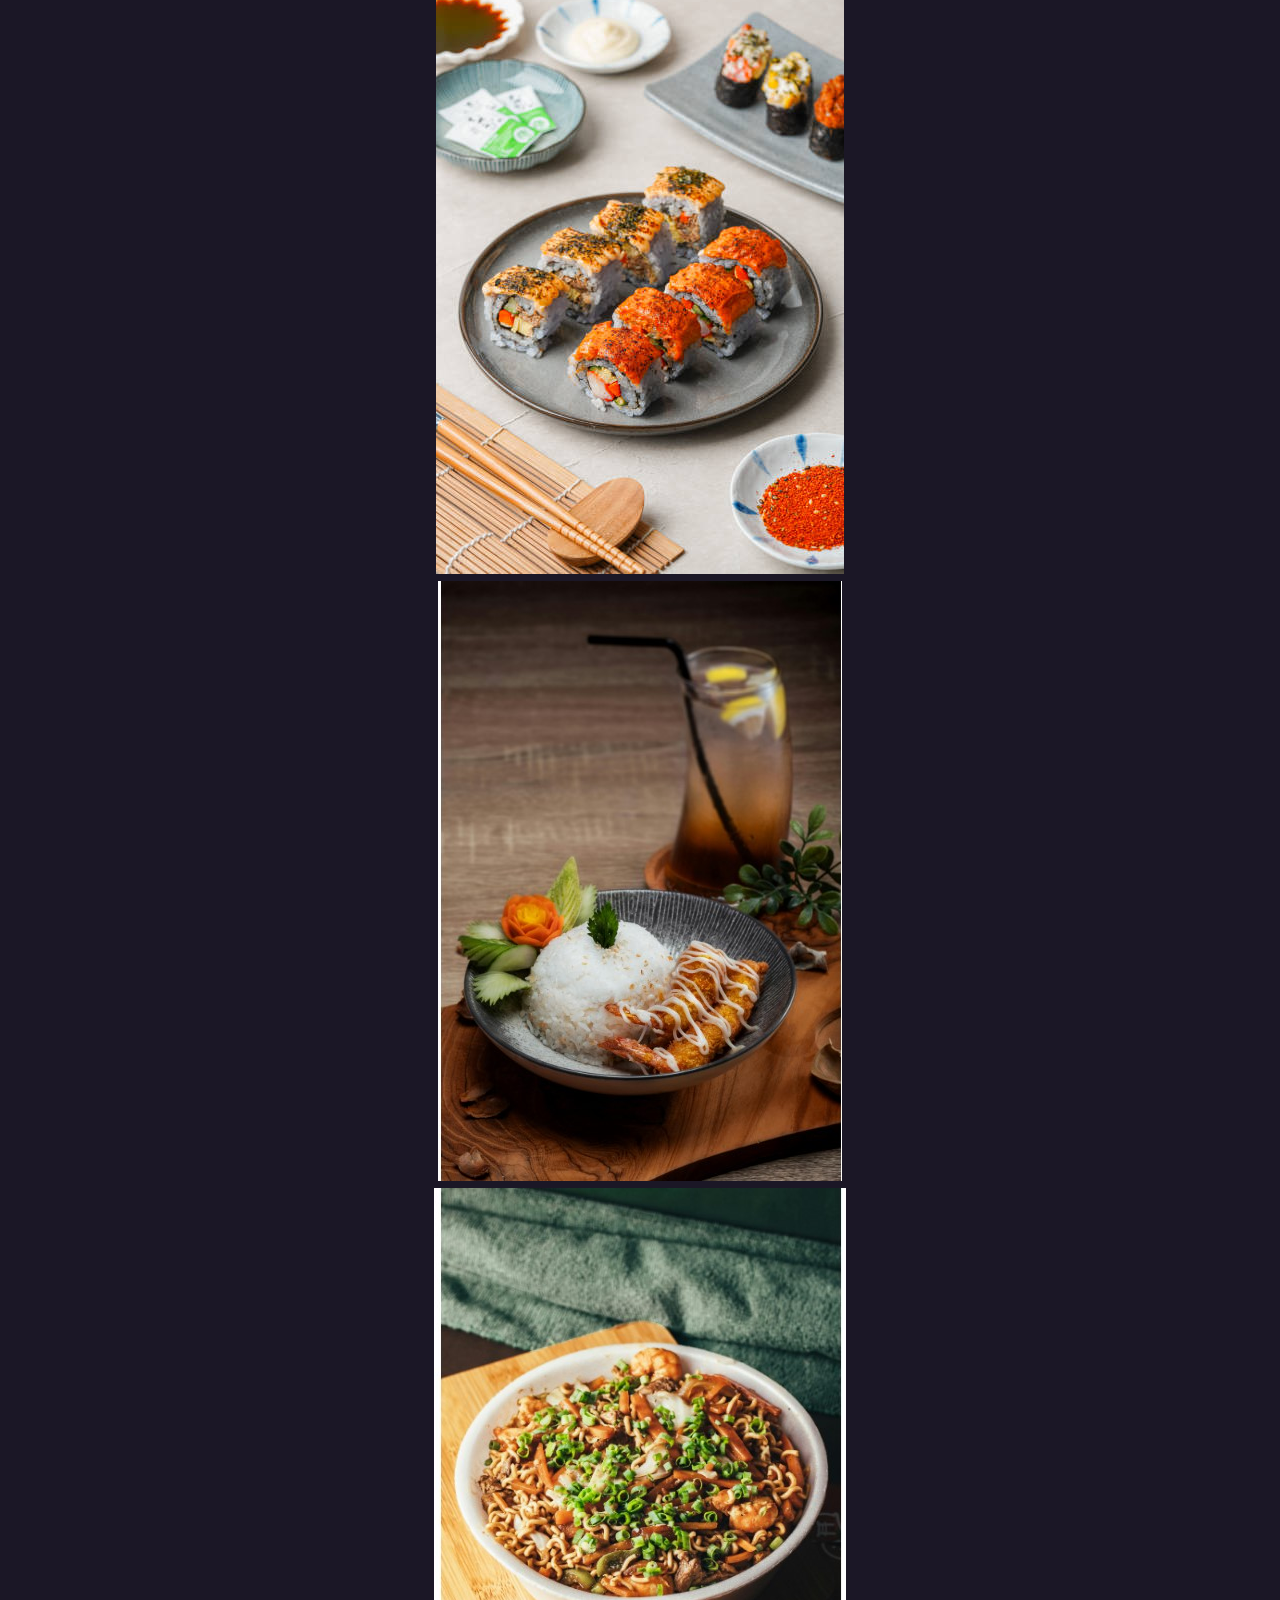
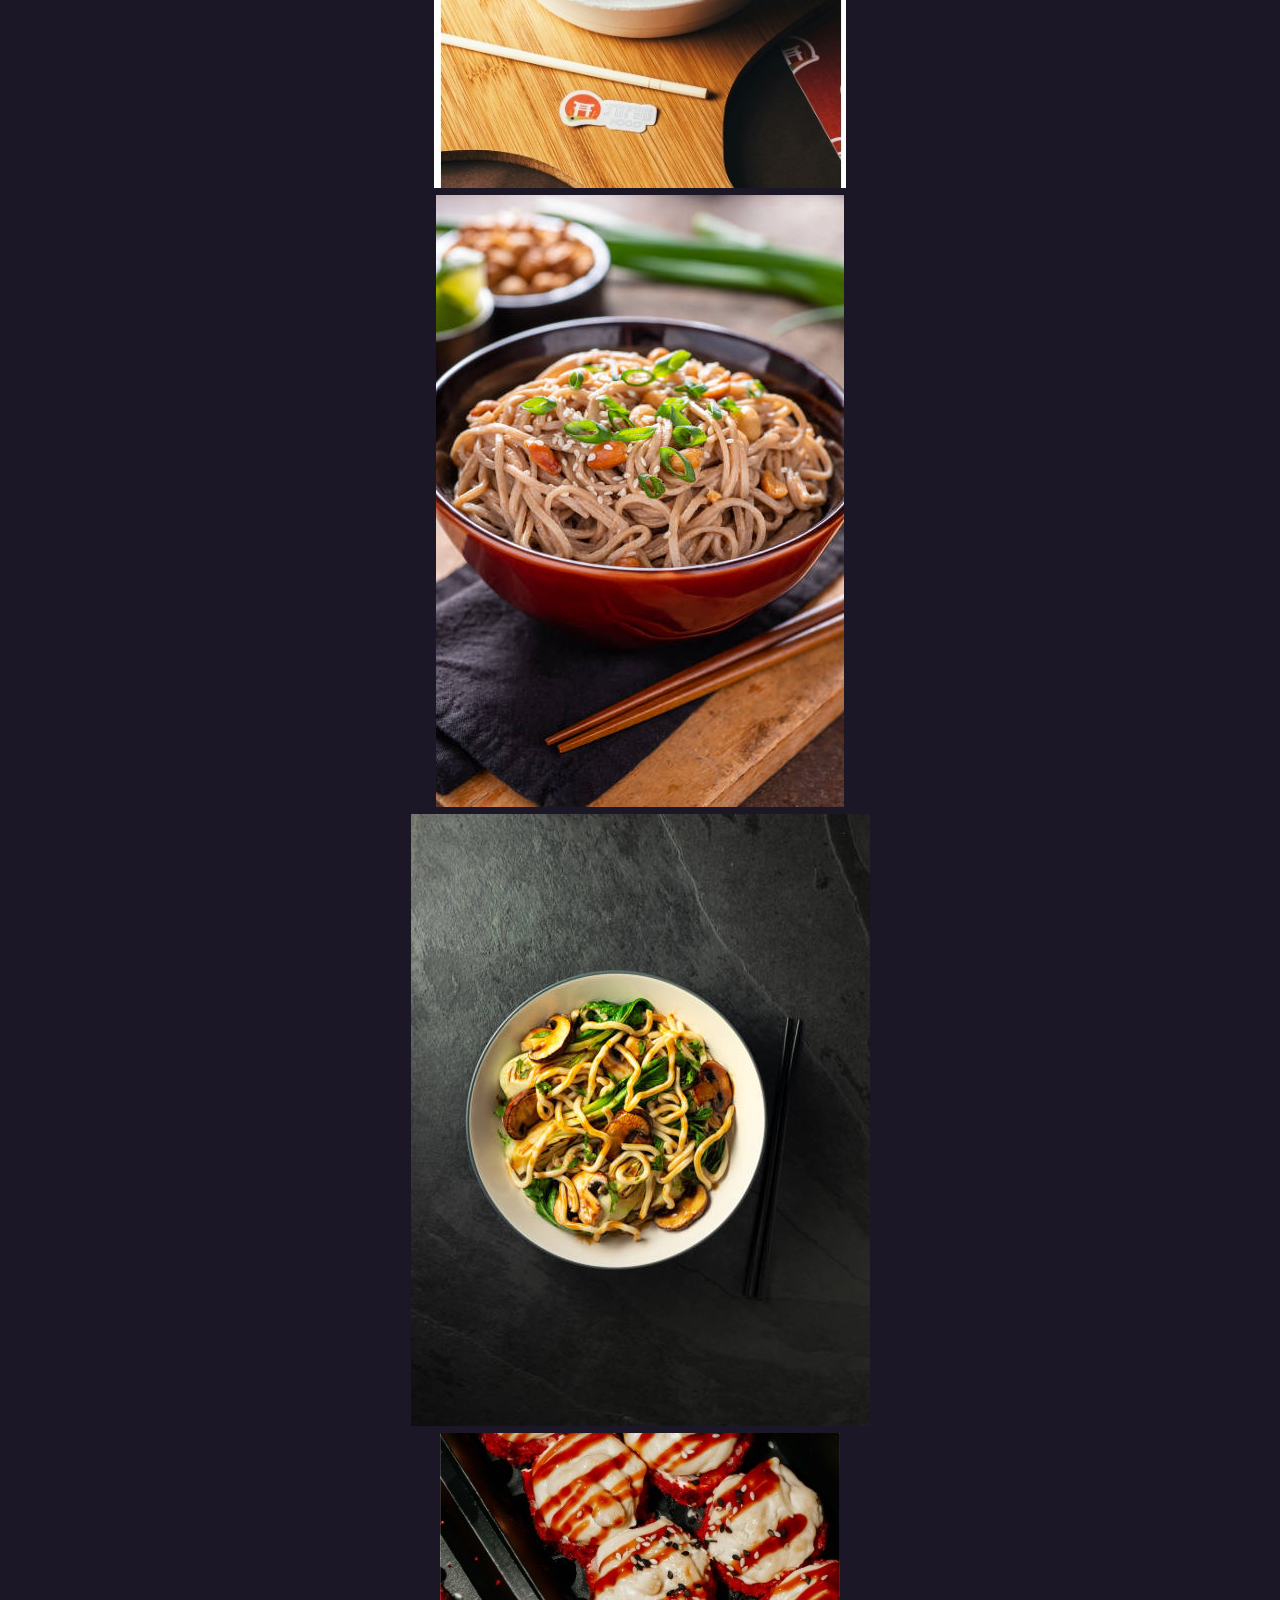
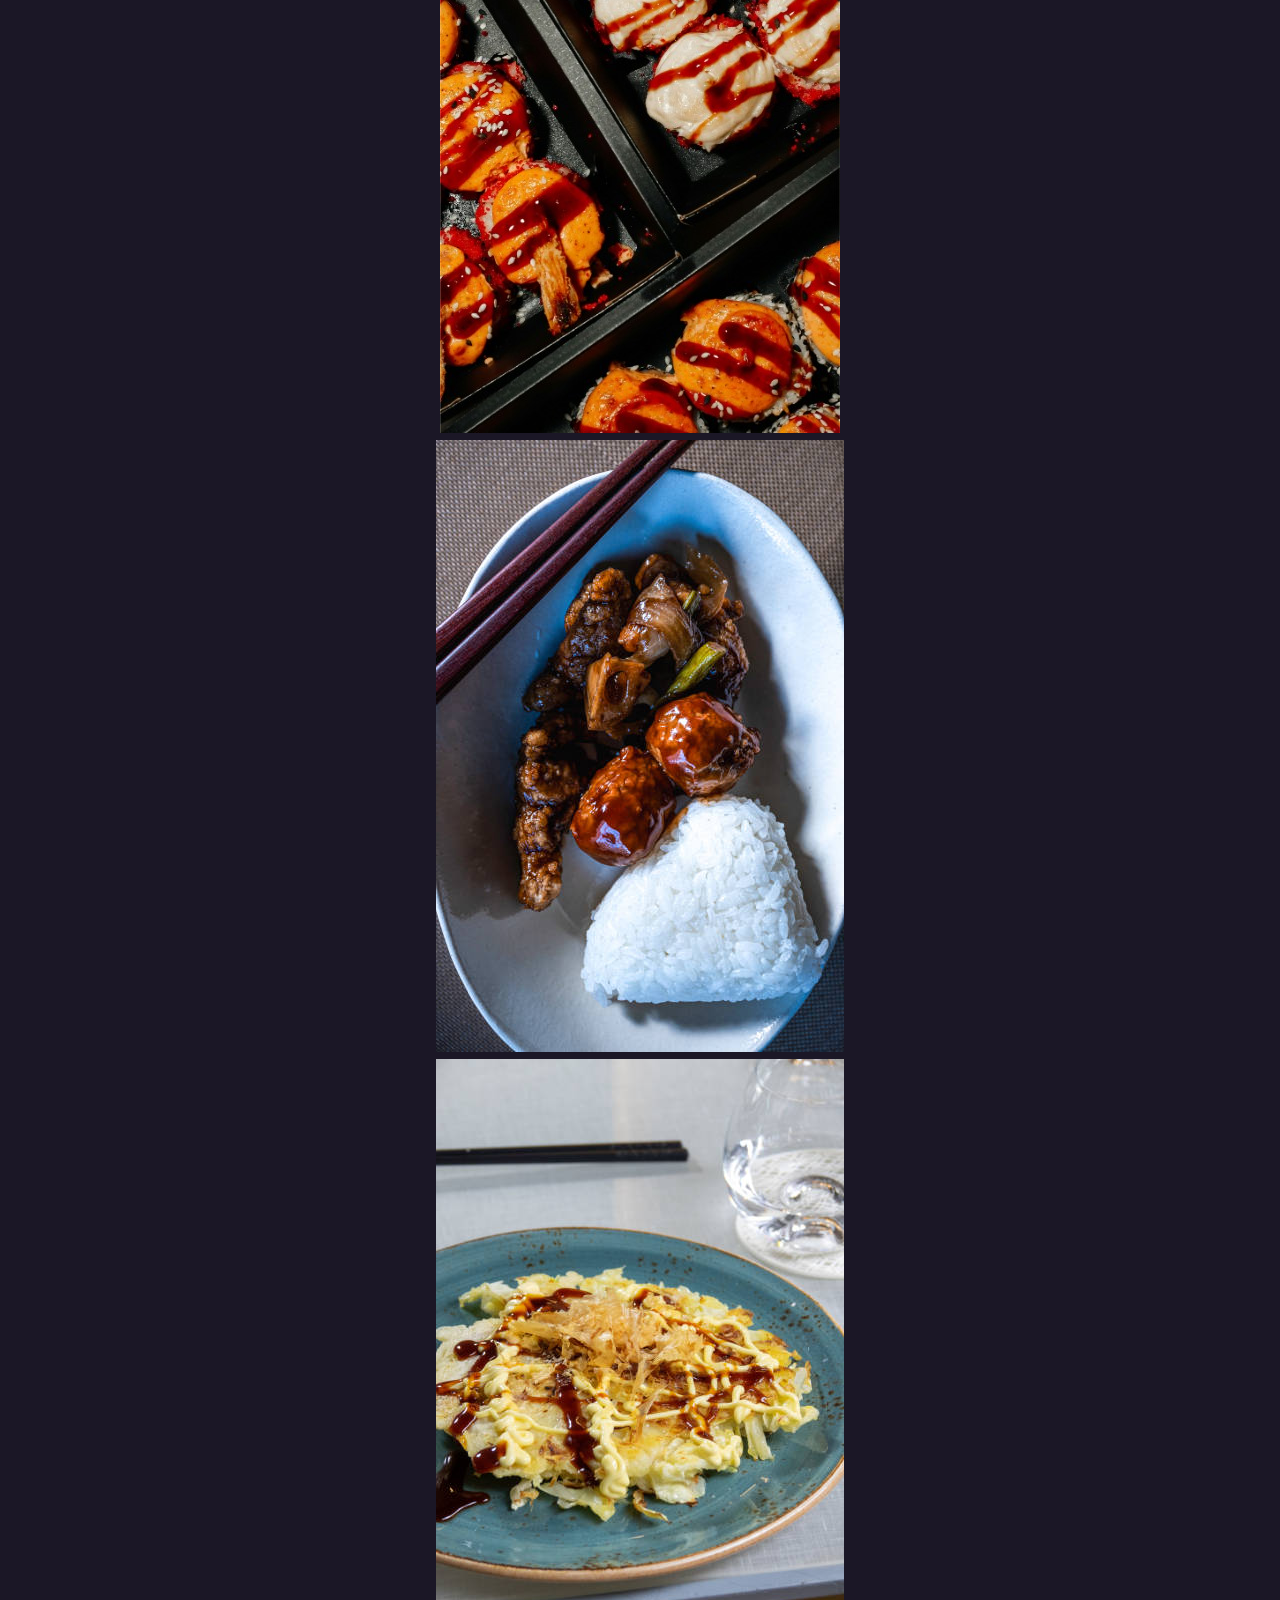
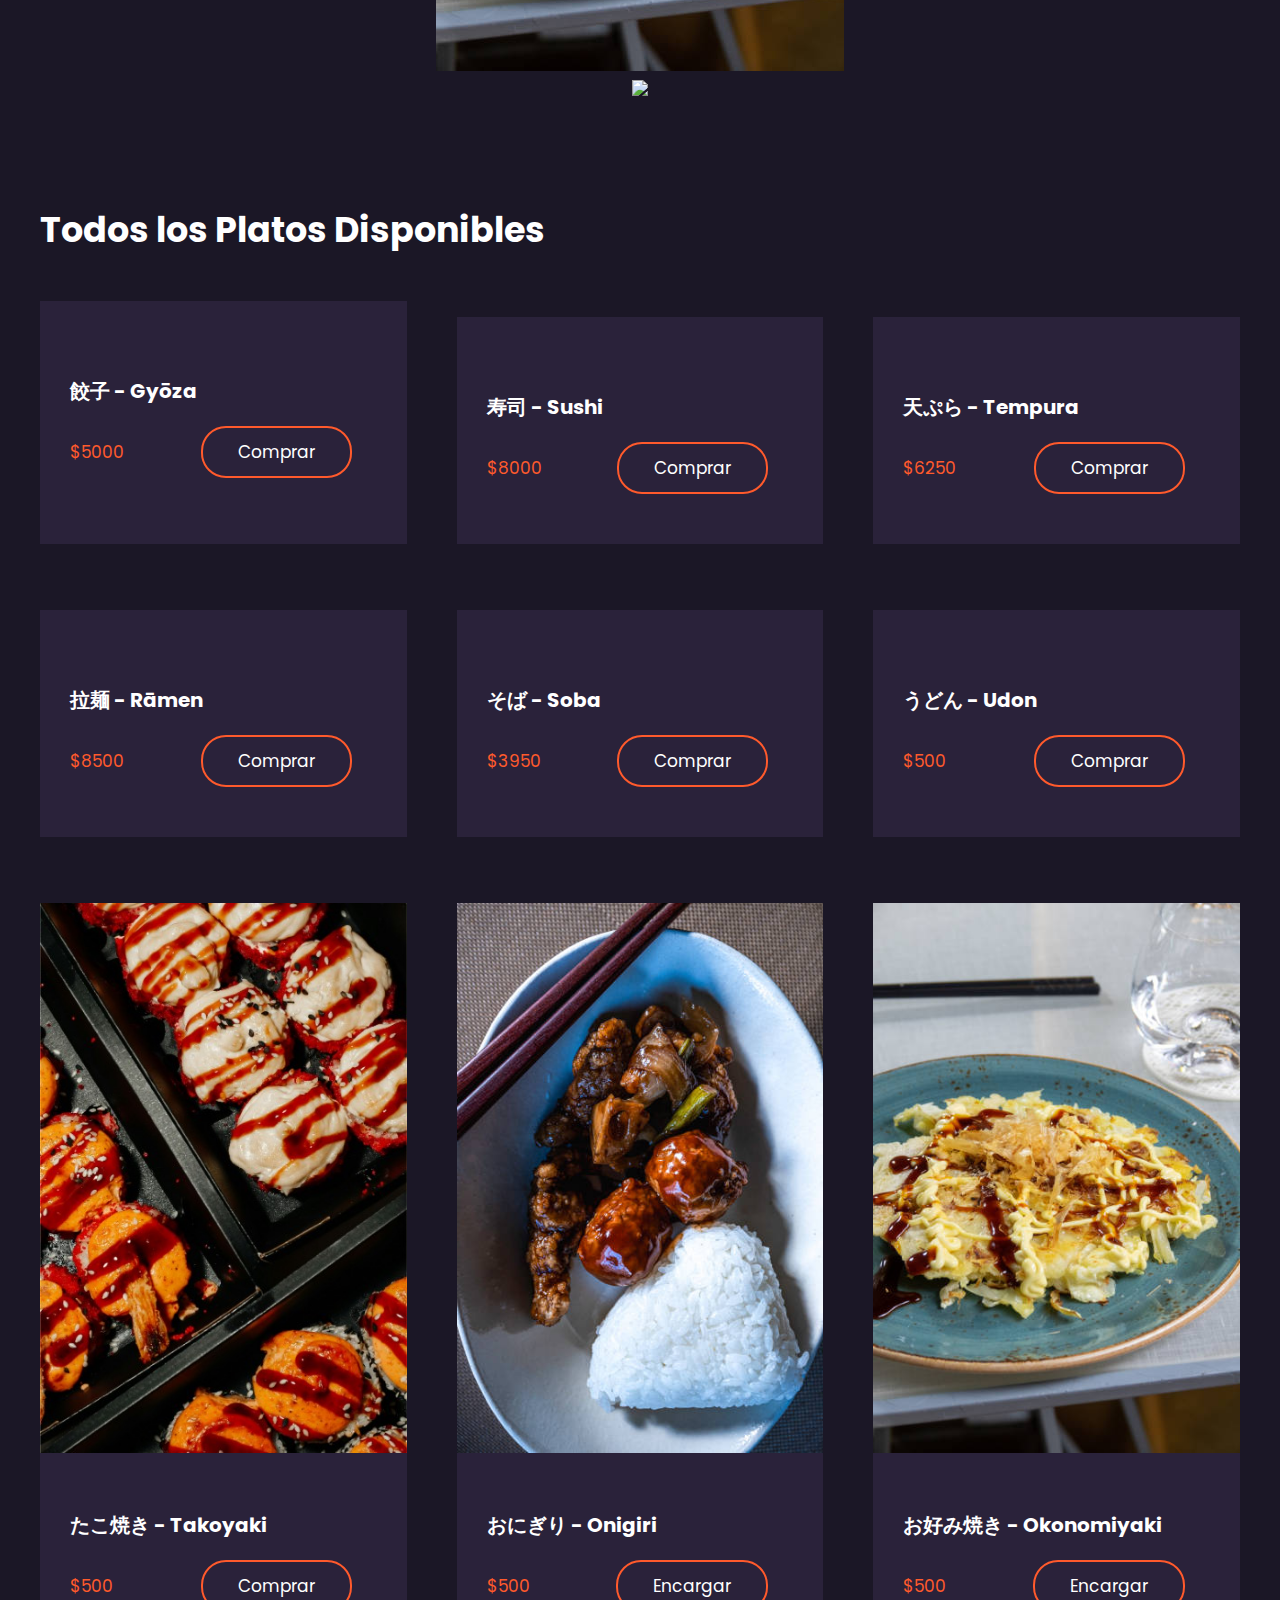
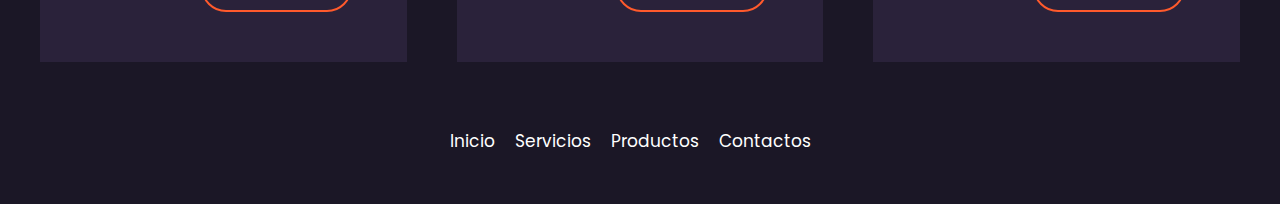
==== commit 6f16de18: "etiqueta" ====
--- a/Index.html
+++ b/Index.html
@@ -4,7 +4,7 @@
     <meta charset="UTF-8">
     <meta name="viewport" content="width=device-width, initial-scale=1.0">
     <title>EL Hoy</title>
-    <link rel="stylesheet" href="style.css">
+    <link rel="stylesheet" href="Style.css">
     <link rel="stylesheet" href="form.js">
     <link rel="shortcut icon" href="1.png" type="image/x-icon">
     <link rel="stylesheet" href="carrusel.css">
--- a/Style.css
+++ b/Style.css
@@ -0,0 +1,317 @@
+@import url('https://fonts.googleapis.com/css2?family=Poppins:ital,wght@0,100;0,200;0,300;0,400;0,500;0,600;0,700;0,800;0,900;1,100;1,200;1,300;1,400;1,500;1,600;1,700;1,800;1,900&display=swap');
+*{
+    margin: 0;
+    padding: 0;
+    box-sizing: border-box;
+    text-decoration: none;
+    list-style: none;
+}
+body{
+    font-family:'Poppins', sans-serif;
+    background-color: #1b1726;
+}
+img{
+    max-width: 100%;
+}
+
+.container{
+    max-width: 1200px;
+    margin: 0 auto;
+}
+.header{
+    background-image: url(Images/Inicio-fondo.jpg);
+    background-position: center center;
+    background-repeat: no-repeat;
+    background-size: cover;
+    display: flex;
+    align-items: center;
+    min-height: 80vh;
+    padding: 80px 0;
+}
+.menu{
+    position: absolute;
+    top: 0;
+    left: 0;
+    right: 0;
+    display: flex;
+    align-items: center;
+    justify-content: space-between;
+}
+.Logo{
+    color: #000000;
+    font-size: 25px;
+    font-weight: 800;
+    text-transform: uppercase;
+}
+.menu .navbar ul li {
+    position: relative;
+    float: left;
+}
+.menu .navbar ul li a{
+    font-size: 18px;
+    padding: 20px;
+    color: #000000;
+    font-weight: 600;
+    display: block;
+}
+.menu .navbar ul li a:hover{
+    color: #000000;
+}
+#menu{
+    display: none;
+}
+.menu-icono{
+    width: 25px;
+}
+.menu label{
+    cursor: pointer;
+    display: none;
+}
+.header-content{
+    display: flex;
+}
+.header-txt{
+    flex-basis: 50%;
+}
+.header-txt h1{
+    font-size: 60px;
+    color: #000000;
+    line-height: 1.3;
+    margin-bottom: 25px;
+}
+.header-txt span{
+    color: #080504;
+}
+.header-txt p{
+    font-size: 17px;
+    color: #000000;
+    margin-bottom: 45px;
+}
+.butons{
+    display: flex;
+}
+.btn-1,.btn-2,.btn-3{
+    display: inline-block;
+    padding: 11px 35px;
+    border: 2px solid #ff5a2c;
+    border-radius: 25px;
+    margin-right: 25px;
+    font-size: 17px;
+    color: #ffffff;
+}
+.btn-1:hover{
+   background-color: #ff5a2c;
+}
+.popular{
+    padding: 100px 0;
+    text-align: center;
+}
+h2{
+    color: #ffffff;
+    font-size: 35px;
+    margin-bottom: 45px;
+}
+.popular-content{
+    display: flex;
+    justify-content: space-between;
+}
+.popular-content img{
+    width: 150px;
+}
+.produc-content{
+    display: grid;
+    grid-template-columns: repeat(3,1fr);
+    gap: 50px;
+}
+.produc-1,.produc-2,.produc-3,.produc-4,.produc-5,.produc-6,.produc-7,.produc-8,.produc-9{
+    background-color: #2a223a;
+}
+.produc-txt{
+    padding: 50px 30px;
+}
+h3{
+    font-size: 20px;
+    color: #ffffff;
+    margin-bottom: 20px;
+}
+.price{
+    display: flex;
+    justify-content: space-between;
+    align-items: center;    
+}
+.price p{
+    font-size: 17px;
+    color: #ff5a2c;
+}
+.btn-1{
+    padding: 5px 25px;
+    background-color: #ff5a2c;
+    margin-right: 0;
+}
+.contact{
+    padding: 150px 300px;
+}
+.contact-content{
+    background-color: #2a223a;
+    text-align: center;
+    padding: 50px;
+    border-radius: 50px;
+}
+form{
+    display: flex;
+    justify-content: center;
+    margin-top: 20px;
+}
+input{
+    padding: 18px 25px;
+    background-color: #3f3456;
+    border: 0;
+    border-radius: 25px;
+    outline: none;
+    margin-right: 10px;
+    color: #ffffff;
+    font-size: 17px;
+}
+::placeholder{
+    color: #e0e0e0;
+    font-size: 17px;
+}
+.btn-3{
+    background-color: #ff5a2c;
+    cursor: pointer;
+    margin-right: 0;
+}
+.footer{
+    position: relative;
+    display: flex;
+    justify-content: center;
+    align-items: center;
+    padding: 50px 0; 
+}
+.link ul{
+    display: flex;
+}
+.link ul li > a {
+    font-size: 17px;
+    color: #ffffff;
+    margin-right: 20px;
+}
+.link ul li > a:hover {
+    color: #ff5a2c;
+    font-size: x-large;
+}
+@media(max-width:991px){
+    .menu{
+        padding: 20px;
+    }
+    .menu label{
+        display: initial;
+    }
+    .menu.navbar{
+        position: absolute;
+        top: 100%;
+        left: 0;
+        right: 0;
+        background-color: #ff5a2c;
+        display: none;
+    }
+    .menu.navbar ul li a:hover{
+        color: #1b1726;
+    }
+    .menu.navbar ul li {
+        width: 100%;
+    }
+    #menu:checked ~ .navbar{
+        display: initial;
+    }
+    .header{
+       min-height: 0vh;
+       padding: 80px 30px 50px 30px;
+    }
+    .header-txt{
+        text-align: center;
+        flex-basis: 100%;
+    }
+    .header-txt h1{
+        font-size: 50px;
+        margin-bottom: 15px;
+    }
+    .butons{
+        justify-content: center;
+    }
+    .btn-1:last-of-type{
+        margin-right: 0;
+    }
+    .popular{
+        display: none;
+    }
+    .produc{
+        padding: 30px;
+    }
+    .produc-content{
+        grid-template-columns: repeat(1,1fr);
+        gap: 30px;
+    }
+    .produc-1 img{
+        width: 100%;
+    }
+    .contact{
+        padding: 30px;
+    }
+    form{
+        flex-direction: column;
+    }
+    input{
+        margin: 0 ,0 , 20px ,0;
+    }
+    .footer{
+        flex-direction: column;
+        text-align: center;
+    }
+    .link ul{
+        margin-top: 20px;
+    }
+}
+form {
+    margin: 0 auto;
+    width: 400px;
+    padding: 1em;
+    border: 1px solid #ccc;
+    border-radius: 1em;
+}
+  
+div + div {
+    margin-top: 1em;
+}
+
+label {
+    display: block;
+    margin-bottom: 0.5em;
+}
+  
+input[type="text"], input[type="email"], textarea {
+    width: 100%;
+    padding: 0.5em;
+    border: 1px solid #ccc;
+}
+  
+input[type="text"]:invalid, input[type="email"]:invalid, textarea:invalid {
+    border: 2px solid red;
+}
+  
+.button {
+    text-align: center;
+}
+  
+button[type="submit"] {
+    padding: 0.5em 1em;
+    border: none;
+    border-radius: 0.5em;
+    background-color: #4CAF50;
+    color: #fff;
+    cursor: pointer;
+}
+  
+button[type="submit"]:hover {
+    background-color: #3e8e41;
+}